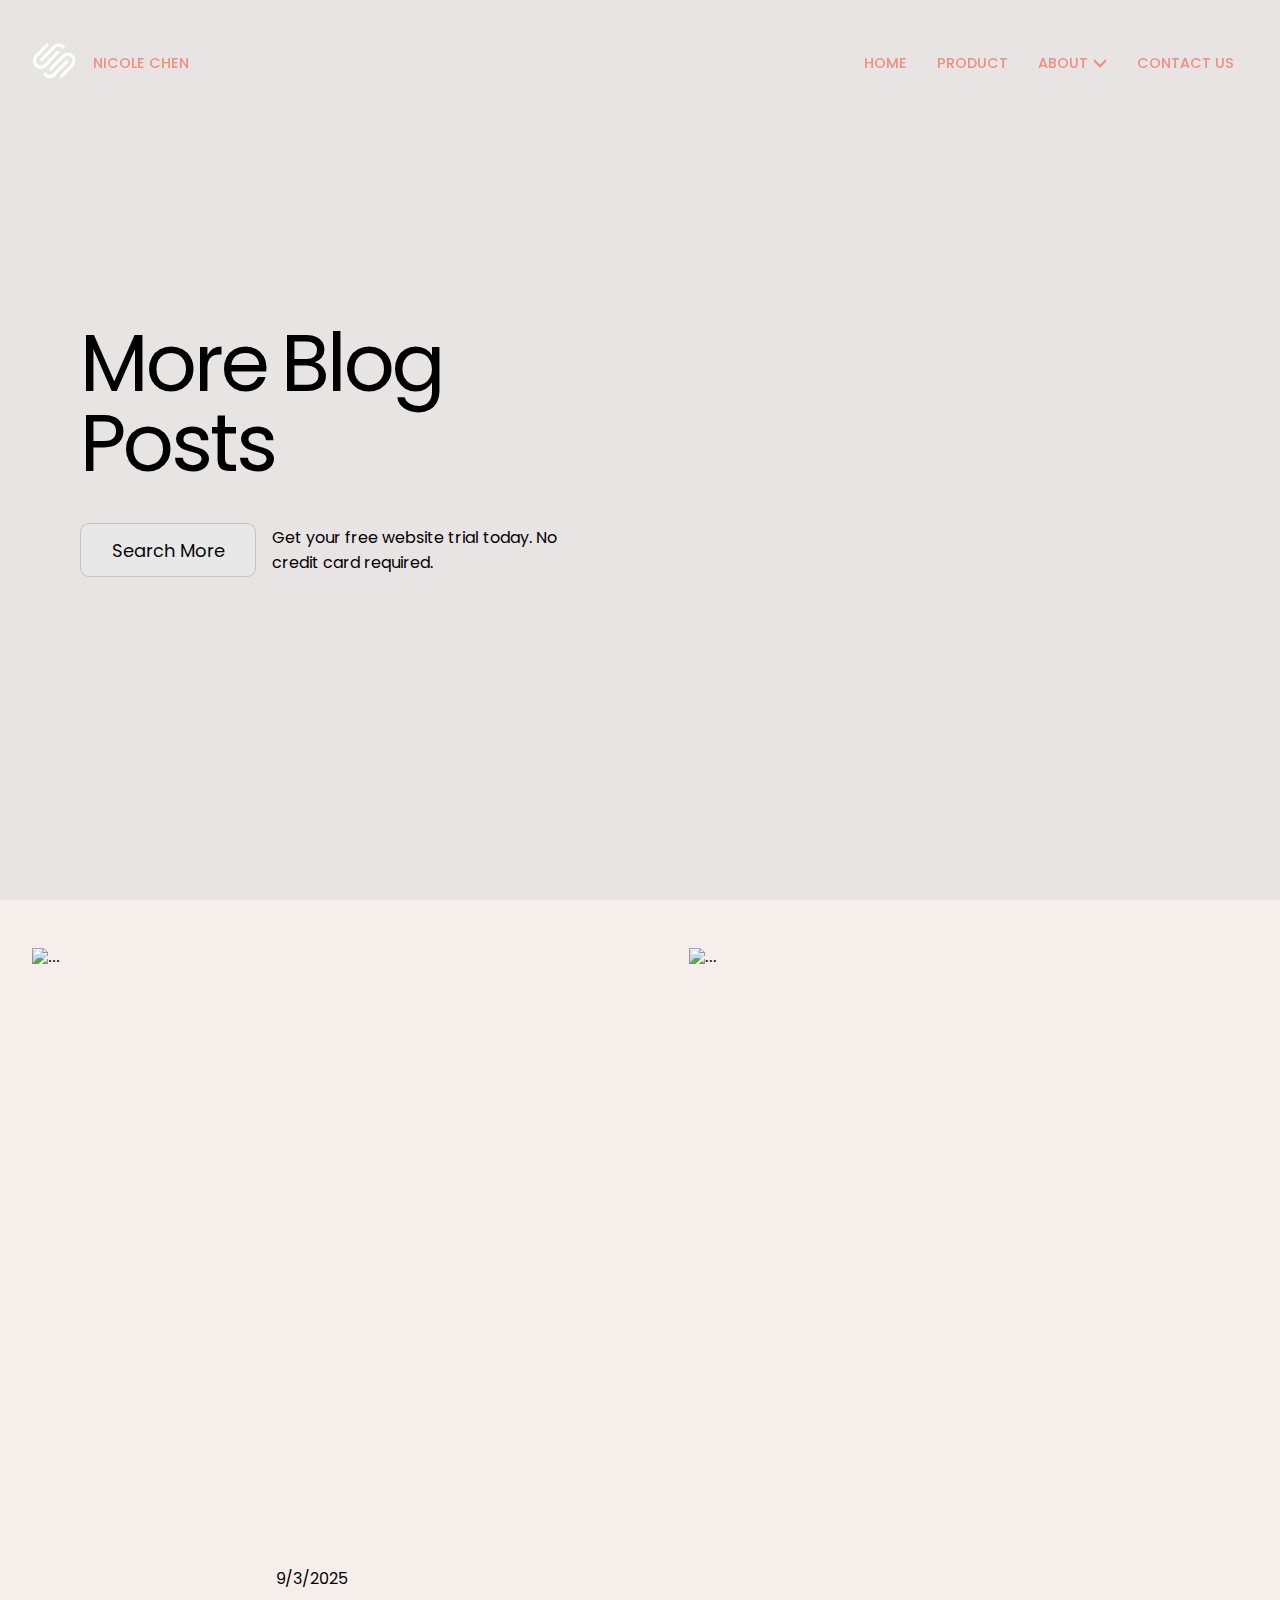
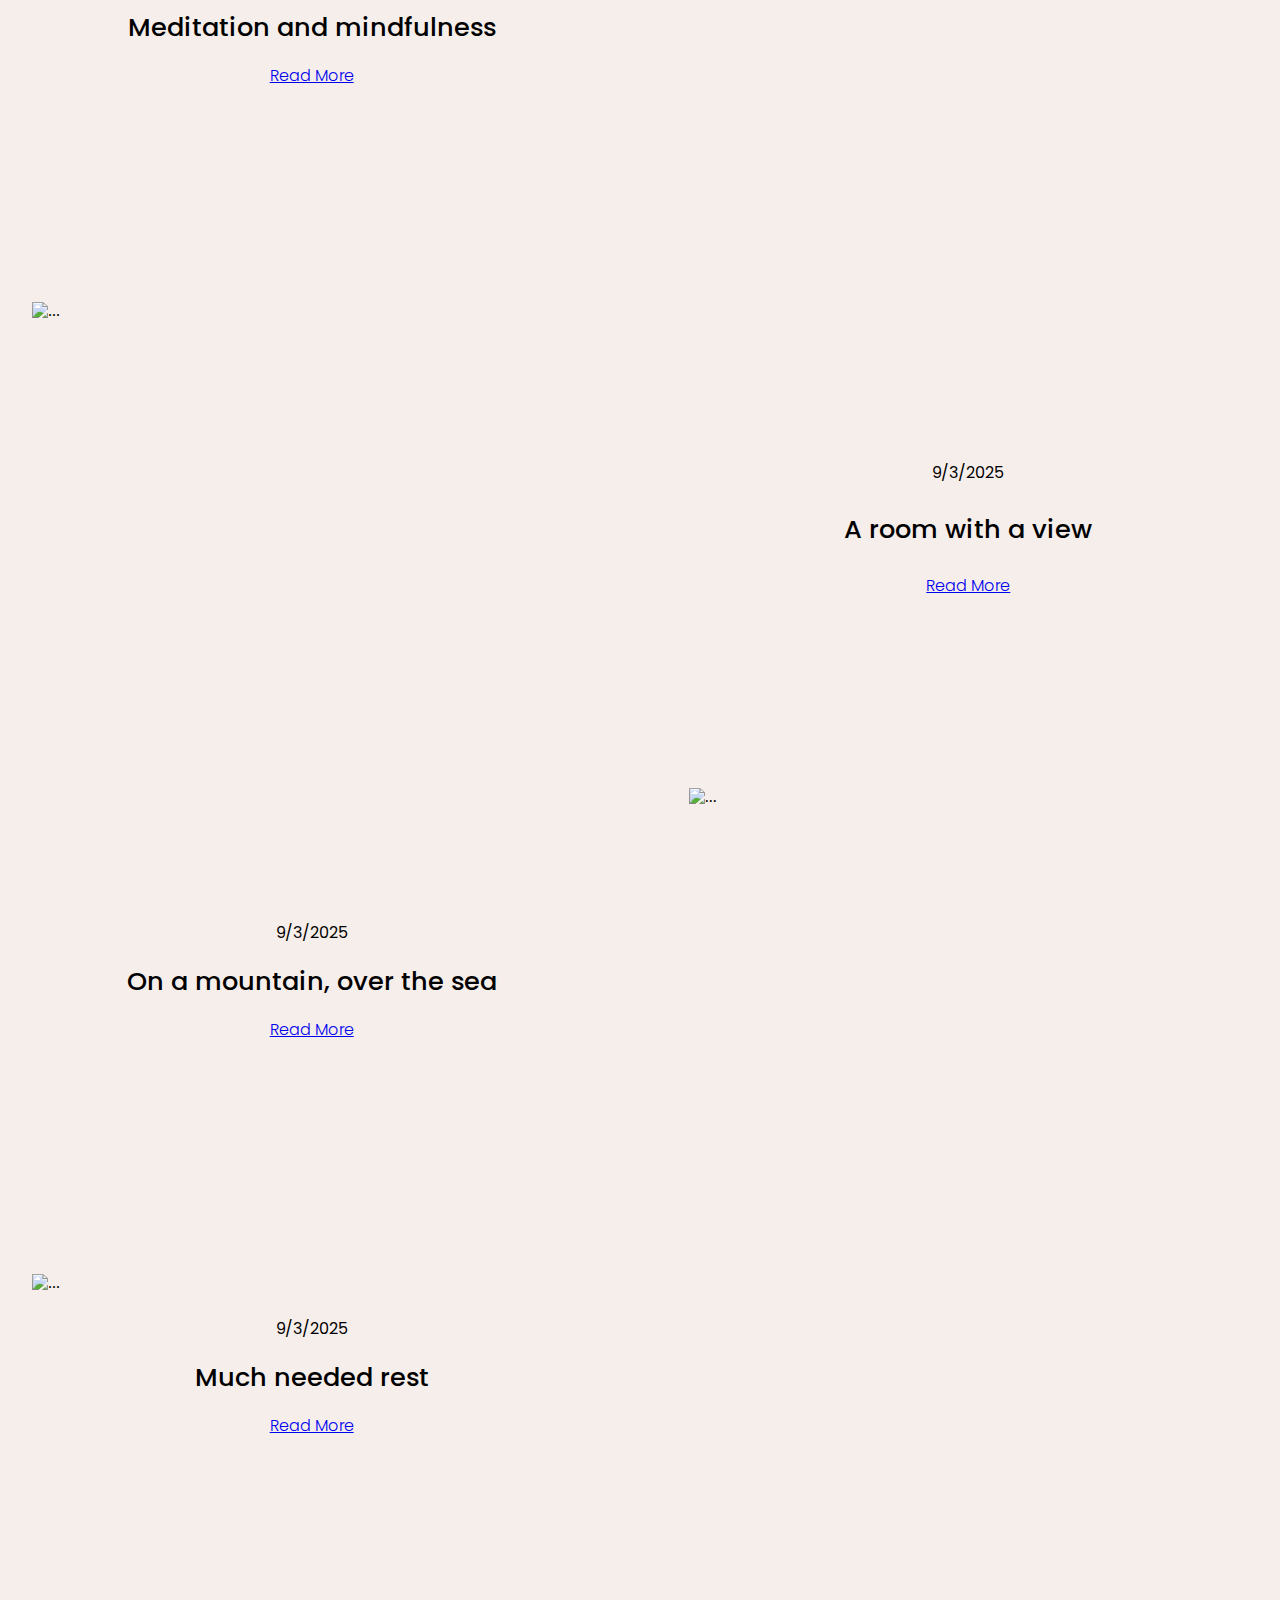
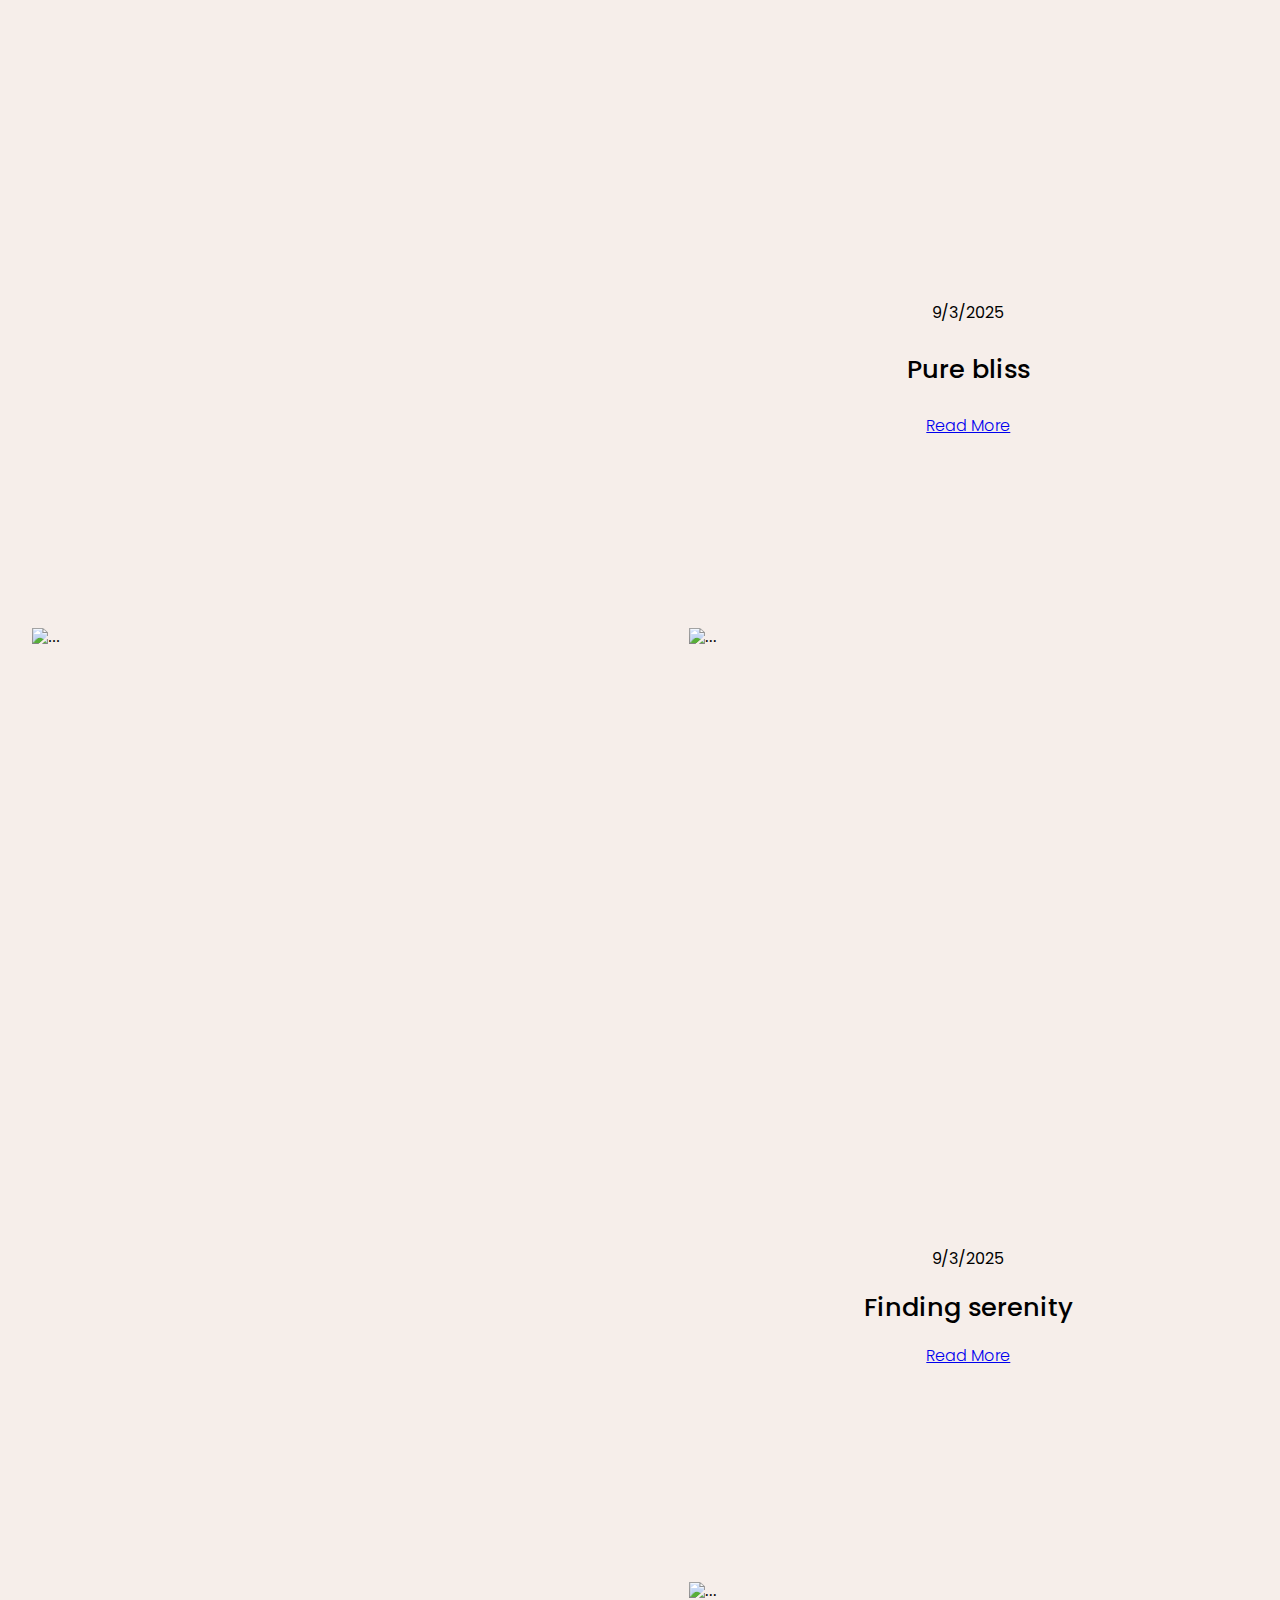
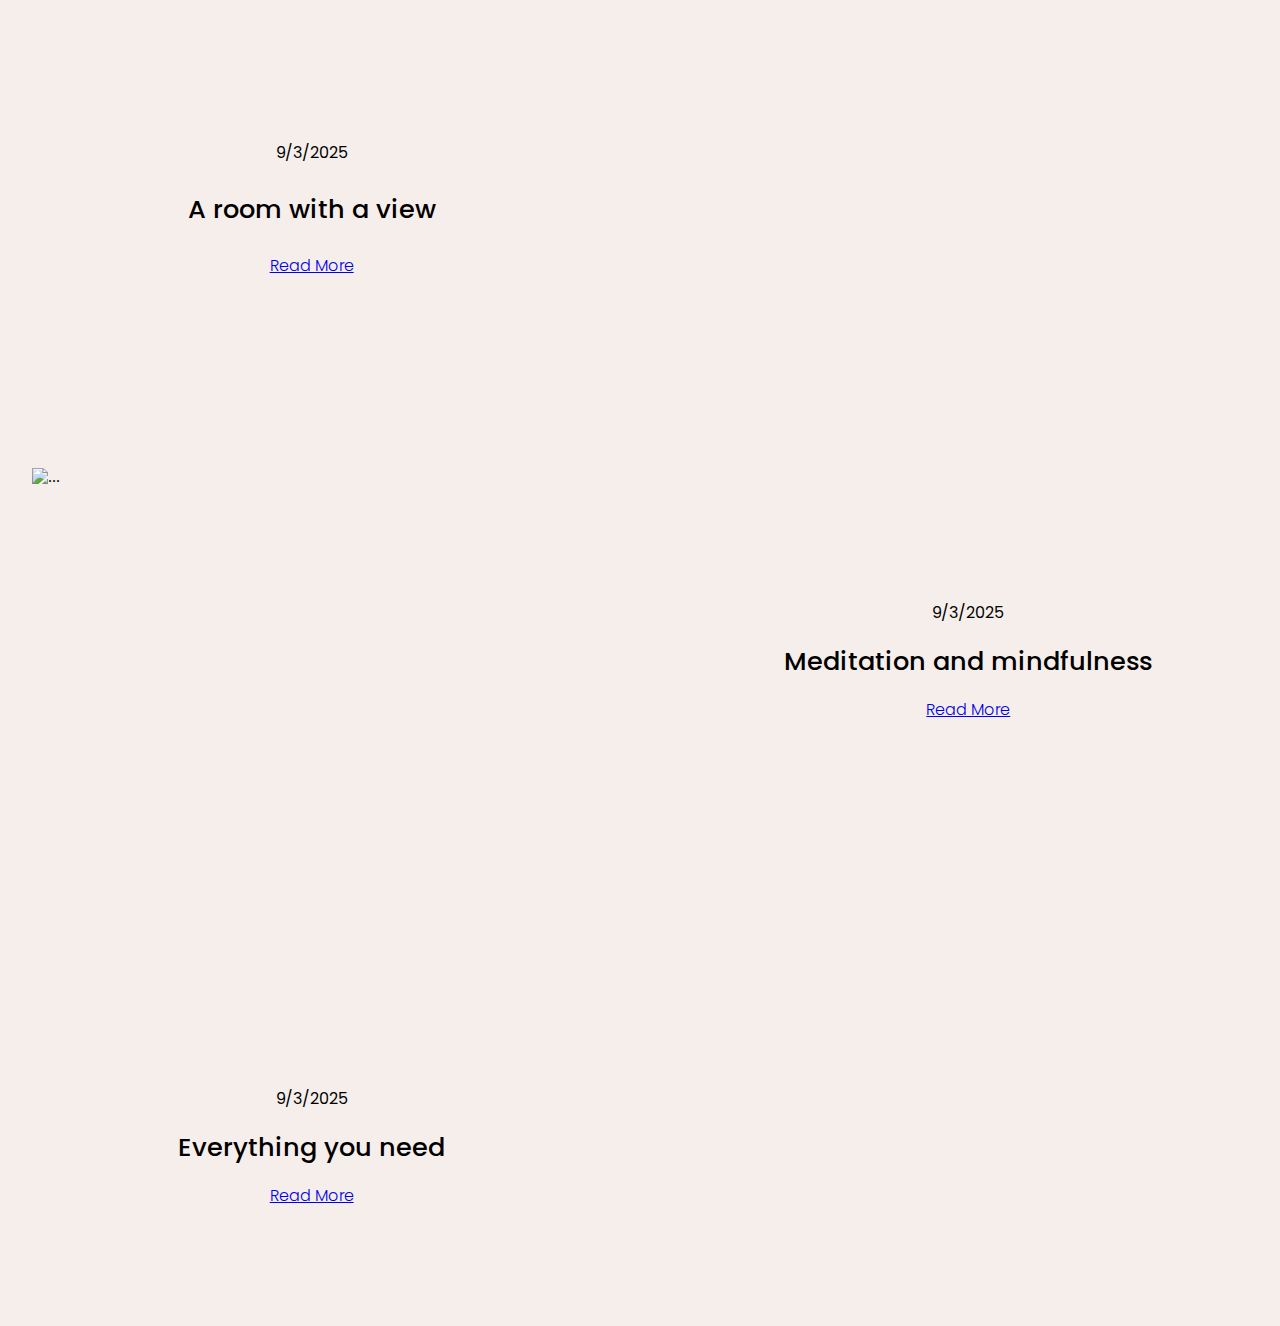
==== blog.html @ d77b17ba "more psge added" ====
<!DOCTYPE html>
<html lang="en">

<head>
    <meta charset="UTF-8">
    <meta name="viewport" content="width=device-width, initial-scale=1.0">
    <title>Product Page</title>
    <link rel="stylesheet" href="./style.css">
    <link rel="stylesheet" href="./product.css">
    <link rel="preconnect" href="https://fonts.googleapis.com">
    <link rel="preconnect" href="https://fonts.gstatic.com" crossorigin>
    <link
        href="https://fonts.googleapis.com/css2?family=Poppins:ital,wght@0,100;0,200;0,300;0,400;0,500;0,600;0,700;0,800;0,900;1,100;1,200;1,300;1,400;1,500;1,600;1,700;1,800;1,900&family=Roboto:ital,wght@0,100..900;1,100..900&display=swap"
        rel="stylesheet">
    <script src="https://cdn.tailwindcss.com"></script>
</head>

<body>

    <main>
        <div class="bg-container-main">
            <header>
                <div class="first-box">
                    <a href="/">
                        <svg fill="none" xmlns="http://www.w3.org/2000/svg" viewBox="0 0 37 31"
                            class="squarespace-mark is-fill notranslate">
                            <path fill-rule="evenodd" clip-rule="evenodd"
                                d="m7.583 16.216 11.562-11.98a4.063 4.063 0 0 1 5.889 0l.9.933 1.802-1.867-.9-.934C25.57 1.058 23.885.335 22.089.335c-1.794 0-3.48.723-4.745 2.034L5.78 14.35l1.802 1.867Z"
                                fill="#fff"></path>
                            <path fill-rule="evenodd" clip-rule="evenodd"
                                d="m23.017 8.192-1.802-1.867-11.562 11.98a4.067 4.067 0 0 1-5.888 0c-1.624-1.682-1.624-4.42 0-6.102L13.74 1.867 11.94 0 1.963 10.337c-2.617 2.711-2.617 7.124 0 9.835 1.265 1.311 2.95 2.034 4.745 2.034s3.481-.723 4.747-2.034l11.562-11.98ZM34.527 10.336a6.553 6.553 0 0 0-9.492 0l-11.562 11.98 1.8 1.868 11.563-11.98a4.067 4.067 0 0 1 5.889 0 4.364 4.364 0 0 1 1.217 3.05 4.365 4.365 0 0 1-1.217 3.051l-9.977 10.337 1.802 1.867 9.977-10.337c2.617-2.711 2.617-7.124 0-9.836Z"
                                fill="#fff"></path>
                            <path fill-rule="evenodd" clip-rule="evenodd"
                                d="m28.906 14.293-11.562 11.98a4.067 4.067 0 0 1-5.889 0l-.9-.933-1.803 1.867.901.933c1.266 1.311 2.951 2.034 4.747 2.034 1.795 0 3.48-.723 4.746-2.035L30.708 16.16l-1.802-1.867Z"
                                fill="#fff"></path>
                        </svg>
                    </a>
                    <h4>NICOLE CHEN</h4>
                </div>
                <div class="second-box">
                    <a href="index.html">
                        <h3 id="first-drop-box">HOME</h3>
                    </a>

                    <a href="./product.html">
                        <h3 id="first-drop-box">PRODUCT </h3>
                    </a>
                    <a href="/">

                        <h3 id="second-drop-box">ABOUT
                            <svg class="arrow" width="12" height="12" viewBox="0 0 10 8"
                                xmlns="http://www.w3.org/2000/svg">
                                <path d="M0 0.5L-1.09278e-07 3L5 8L10 3L10 0.5L5 5.5L0 0.5Z"></path>
                            </svg>
                        </h3>

                    </a>
                    <a href="/">
                        <h3 id="second-drop-box">CONTACT US
                        </h3>
                    </a>
                </div>
            </header>

            <div class="drop-down-menu-second">
                <div class="main-conatner">
                    <div class="navigationmenu__col">
                        <a href="./blog.html" class="imageShow">Blog<span class="arro12">→</span></a>
                        <a href="/" class="imageShow">Services<span class="arro12">→</span></span></a>
                        <a href="/" class="imageShow">Design Intelligence<span class="arro12">→</span></a>
                        <a href="/" class="imageShow">Portfolios<span class="arro12">→</span></a>
                        <a href="/" class="imageShow">Blogs<span class="arro12">→</span></a>
                        <a href="/" class="imageShow">Analytics<span class="arro12">→</span></a>

                    </div>
                </div>
            </div>



            <div class="heading-box">
                <h1>More Blog Posts</h1>
                <div>
                    <button class="button2">Search More</button>
                    <p>Get your free website trial today.
                        No credit card required.</p>
                </div>
            </div>
        </div>



        <div class="blog-container">
            <div class="blog-con1">
                <div class="box1">
                    <img src="https://images.squarespace-cdn.com/content/v1/624b503bbc0ab830d05ad066/1649102911858-9WTY8N5OB1NLZ6RX2NI3/Aro+Ha_0387.jpg?format=1500w"
                        alt="...">
                    <span>9/3/2025</span>
                    <h3>Meditation and mindfulness</h3>
                    <a href="#">Read More</a>
                </div>
                <div class="box2">
                    <img src="https://images.squarespace-cdn.com/content/v1/624b503bbc0ab830d05ad066/1649102911945-5ZSBSBYG8CGD66YU27UV/Aro-Ha_0701-copy.jpg?format=1500w"
                        alt="...">
                    <span>9/3/2025</span>
                    <h3>A room with a view</h3>
                    <a href="#">Read More</a>
                </div>
            </div>
            <div class="blog-con1">
                <div class="box1 cut-image">
                    <img src="https://images.squarespace-cdn.com/content/v1/624b503bbc0ab830d05ad066/1649102911844-ZN3PSV0A8WI58QEVDBG8/Large+JPG-20140301_Trade+151_0206.jpg?format=1500w"
                        alt="...">
                    <span>9/3/2025</span>
                    <h3>On a mountain, over the sea
                    </h3>
                    <a href="#">Read More</a>
                </div>
                <div class="box2">
                    <img src="https://images.squarespace-cdn.com/content/v1/624b503bbc0ab830d05ad066/1649102912053-PAT7HJKAE6R4QSL26SOT/20140302_Trade-151_0401-copy.jpg?format=1500w"
                        alt="...">
                    <span>9/3/2025</span>
                    <h3>Pure bliss
                    </h3>
                    <a href="#">Read More</a>
                </div>
            </div>
            <div class="blog-con1" style="height: 0vh;" id="use0vh">
                <div class="box1 cut-image2">
                    <img src="https://images.squarespace-cdn.com/content/v1/624b503bbc0ab830d05ad066/1649102912029-NLS9XNXYIQ5C3WTTSIQ0/20140301_Trade-151_0181-copy.jpg?format=1500w"
                        alt="...">
                    <span>9/3/2025</span>
                    <h3>Much needed rest</h3>
                    <a href="#">Read More</a>
                </div>

            </div>

            <div class="blog-con1">
                <div class="box2">
                    <img src="https://images.squarespace-cdn.com/content/v1/624b503bbc0ab830d05ad066/1649102911994-WY1G74W7TUDFECVC2I7A/20140302_trade-151_0807-copy.jpg?format=1500w" alt="...">
                    <span>9/3/2025</span>
                    <h3>A room with a view</h3>
                    <a href="#">Read More</a>
                </div>
                <div class="box1">
                    <img src="https://images.squarespace-cdn.com/content/v1/624b503bbc0ab830d05ad066/1649102911977-3LGHTTXSDU6ZNS46YB7S/Aro-Ha_0986-copy.jpg?format=1500w"
                        alt="...">
                    <span>9/3/2025</span>
                    <h3>Finding serenity</h3>
                    <a href="#">Read More</a>
                </div>

            </div>

            <div class="blog-con1" style="height: 90vh;" id="use90vh">
                <div class="box1">
                    <img src="https://images.squarespace-cdn.com/content/v1/624b503bbc0ab830d05ad066/1649102911915-YAAJWU11BTD5MQ2OQ3OD/Large+JPG-Aro+Ha_0428.jpg?format=1500w"
                        alt="...">
                    <span>9/3/2025</span>
                    <h3>Everything you need</h3>
                    <a href="#">Read More</a>
                </div>
                <div class="box1 cut-image">
                    <img src="https://images.squarespace-cdn.com/content/v1/624b503bbc0ab830d05ad066/1649102911891-RN5HR08VFT0U8HFYCUCH/Large+JPG-Aro+Ha_0010.jpg?format=1500w"
                        alt="...">
                    <span>9/3/2025</span>
                    <h3>Meditation and mindfulness</h3>
                    <a href="#">Read More</a>
                </div>
              
            </div>

        </div>


    </main>


    <!-- script linked here -->
    <script src="https://unpkg.com/@studio-freight/lenis@1.0.34/dist/lenis.min.js"></script>
    <script src="https://cdnjs.cloudflare.com/ajax/libs/gsap/3.12.5/gsap.min.js"
        integrity="sha512-7eHRwcbYkK4d9g/6tD/mhkf++eoTHwpNM9woBxtPUBWm67zeAfFC+HrdoE2GanKeocly/VxeLvIqwvCdk7qScg=="
        crossorigin="anonymous" referrerpolicy="no-referrer"></script>
    <script src="https://cdnjs.cloudflare.com/ajax/libs/gsap/3.12.5/ScrollTrigger.min.js"
        integrity="sha512-onMTRKJBKz8M1TnqqDuGBlowlH0ohFzMXYRNebz+yOcc5TQr/zAKsthzhuv0hiyUKEiQEQXEynnXCvNTOk50dg=="
        crossorigin="anonymous" referrerpolicy="no-referrer"></script>
    <script src="./script.js"></script>
</body>

</html>
---- style.css ----
* {
    padding: 0;
    margin: 0;
    box-sizing: border-box;
}

body,
html {
    width: 100%;
    height: 100%;
    background-color: #e8e4e4;
}

main {
    position: relative;
}

/* header container */
.header-container {
    width: 100%;
}

header {
    width: 100%;
    padding: 1.5em 2em;
    position: fixed;
    height: 14vh;
    top: 0;
    background-color: transparent;
    display: flex;
    justify-content: space-between;
    align-items: center;
    z-index: 99;
}

header a {
    text-decoration: none;
}

header .first-box {
    display: flex;
    justify-content: center;
    align-items: center;
    gap: .2em;
}

header .first-box,
.second-box {
    display: flex;
    justify-content: center;
    align-items: center;
    gap: 1em;
    z-index: 99;
}

header .first-box a svg {
    width: 45px;
    height: 36px;
    z-index: 99;
}

header h3,h4 {
    font-family: "Poppins", sans-serif;
    font-style: normal;
    font-size: 0.9em;
    font-weight: 500;
    cursor: pointer;
    display: flex;
    justify-content: center;
    align-items: center;
    gap: .4em;
    margin-right: 1em;
    color: #f08e80;
    fill: #f08e80;
    position: relative;
    z-index: 98;
}

.is-sticky {
    background-color: rgba(0, 0, 0, 0.856);
    color: #fff;
    fill: #fff;
    transition: all 0.2s ease;
    -webkit-transition: all 0.2s ease;
    -moz-transition: all 0.2s ease;
    -ms-transition: all 0.2s ease;
    -o-transition: all 0.2s ease;
    z-index: 99;
}

.arrow {
    transition: all 0.3s ease;
    -webkit-transition: all 0.3s ease;
    -moz-transition: all 0.3s ease;
    -ms-transition: all 0.3s ease;
    -o-transition: all 0.3s ease;
}

header h3:hover .arrow {
    transform: rotate(180deg);
    -webkit-transform: rotate(180deg);
    -moz-transform: rotate(180deg);
    -ms-transform: rotate(180deg);
    -o-transform: rotate(180deg);
}

.button2 {
    display: inline-block;
    transition: all 0.2s ease-in;
    position: relative;
    overflow: hidden;
    z-index: 1;
    color: #090909;
    padding: 0.7em 1.7em;
    cursor: pointer;
    font-size: 18px;
    border-radius: 0.5em;
    background: #e8e8e8;
    border: 1px solid rgba(0, 0, 0, 0.151);
    font-family: "Poppins", sans-serif;
}

.button2:active {
    color: #666;
    box-shadow: inset 4px 4px 12px #c5c5c5, inset -4px -4px 12px #ffffff;
}

.button2:before {
    content: "";
    position: absolute;
    left: 50%;
    transform: translateX(-50%) scaleY(1) scaleX(1.25);
    top: 100%;
    width: 140%;
    height: 180%;
    background-color: rgba(0, 0, 0, 0.05);
    border-radius: 50%;
    display: block;
    transition: all 0.5s 0.1s cubic-bezier(0.55, 0, 0.1, 1);
    z-index: -1;
    -webkit-transform: translateX(-50%) scaleY(1) scaleX(1.25);
    -moz-transform: translateX(-50%) scaleY(1) scaleX(1.25);
    -ms-transform: translateX(-50%) scaleY(1) scaleX(1.25);
    -o-transform: translateX(-50%) scaleY(1) scaleX(1.25);
}

.button2:after {
    content: "";
    position: absolute;
    left: 55%;
    transform: translateX(-50%) scaleY(1) scaleX(1.45);
    top: 180%;
    width: 160%;
    height: 190%;
    background-color: #009087;
    border-radius: 50%;
    display: block;
    transition: all 0.5s 0.1s cubic-bezier(0.55, 0, 0.1, 1);
    z-index: -1;
}

.button2:hover {
    color: #ffffff;
    border: 1px solid #009087;
}

.button2:hover:before {
    top: -35%;
    background-color: #009087;
    transform: translateX(-50%) scaleY(1.3) scaleX(0.8);
}

.button2:hover:after {
    top: -45%;
    background-color: #009087;
    transform: translateX(-50%) scaleY(1.3) scaleX(0.8);
}


/* first product drop down  */
.drop-dwon-menu {
    position: fixed;
    top: -1000px;
    left: 0;
    padding: 2em 4em;
    width: 100%;
    height: 84vh;
    background-color: black;
    color: #ffffff;
    display: flex;
    justify-content: space-around;
    z-index: 2;
}

.drop-dwon-menu::before {
    content: '';
    position: absolute;
    width: 100%;
    height: 10vh;
    background-color: transparent;
    border-bottom: 1px solid rgba(255, 255, 255, 0.244);
}

.drop-dwon-menu .navigationmenu__col {
    display: flex;
    flex-direction: column;
    gap: 0.3em;
    margin-top: 7vh;
    width: 33%;
}

.drop-dwon-menu h3 {
    margin-top: 3em;
    color: #989898;
    mix-blend-mode: difference;
    font-weight: 600;
    font-family: "Poppins", sans-serif;
    margin-bottom: 0.7em;
    font-size: 0.8em;
    line-height: 24px;
    text-transform: uppercase;
}

.drop-dwon-menu a {
    text-decoration: none;
    color: rgb(255, 255, 255);
    font-size: 1.1em;
    font-family: "Poppins", sans-serif;
    font-weight: 400;
    margin-bottom: 6px;
    position: relative;
}

.drop-dwon-menu a .arro12 {
    margin-left: -30px;
    opacity: 0;
    transition: all .5s ease;
    -webkit-transition: all .5s ease;
    -moz-transition: all .5s ease;
    -ms-transition: all .5s ease;
    -o-transition: all .5s ease;
}

.drop-dwon-menu a:hover .arro12 {
    margin-left: 3px;
    opacity: 1;
}

/* second resources drop down menu */
.drop-down-menu-second {
    position: fixed;
    top: -1000px;
    left: 0;
    padding: 2em 4em;
    padding-right: 3em;
    width: 100%;
    height: 84vh;
    background-color: black;
    color: #ffffff;
    z-index: 2;
}

.drop-down-menu-second::before {
    content: '';
    position: absolute;
    width: 100%;
    left: 0;
    height: 10vh;
    background-color: transparent;
    color: white;
    border-bottom: 1px solid rgba(255, 255, 255, 0.244);
}

.drop-down-menu-second .main-conatner {
    width: 100%;
    height: 100%;
    display: flex;
    justify-content: space-between;
}

.drop-down-menu-second .navigationmenu__col {
    display: flex;
    flex-direction: column;
    gap: 0.5em;
    margin-top: 16vh;
    width: 28%;
}

.main-conatner a {
    text-decoration: none;
    color: rgb(255, 255, 255);
    font-size: 1.7em;
    font-family: "Poppins", sans-serif;
    font-weight: 500;
    margin-bottom: 6px;
    position: relative;
    transition: all .5s ease;
    -webkit-transition: all .5s ease;
    -moz-transition: all .5s ease;
    -ms-transition: all .5s ease;
    -o-transition: all .5s ease;
}

.main-conatner a:hover {
    text-decoration-line: underline;
    -moz-text-decoration-line: underline;
}

.main-conatner a .arro12 {
    margin-left: -30px;
    opacity: 0;
    transition: all .5s ease;
    -webkit-transition: all .5s ease;
    -moz-transition: all .5s ease;
    -ms-transition: all .5s ease;
    -o-transition: all .5s ease;
}

.main-conatner a:hover .arro12 {
    margin-left: 3px;
    opacity: 1;
}

/* right box for image  */
.main-conatner .right-box {
    width: 50%;
    height: 80%;
    margin-top: 16vh;
}

.main-conatner .right-box img {
    width: 100%;
    height: 100%;
    object-fit: cover;
    background-size: cover;
    background-position: center;
    transition: all .5s ease;
    -webkit-transition: all .5s ease;
    -moz-transition: all .5s ease;
    -ms-transition: all .5s ease;
    -o-transition: all .5s ease;
}

/* heading-box */
.heading-box {
    width: 100%;
    height: 100vh;
    display: flex;
    padding-left: 5em;
    flex-direction: column;
    justify-content: center;
}

.heading-box h1 {
    margin-top: 0em;
    font-size: 5em;
    font-family: "Poppins", sans-serif;
    font-weight: 400;
    width: 46%;
    line-height: 80px;
    padding-bottom: 0.5em;
    word-spacing: -4px;
    letter-spacing: -3px;
}

.heading-box div {
    display: flex;
    align-items: center;
    gap: 1em;
}

.heading-box div p {
    font-family: "Poppins", sans-serif;
    font-weight: 400;
    font-size: 1em;
    width: 24%;
}



/* section start here */
/* tird partner code improve */
.container {
    width: 100%;
    height: auto;
    margin: auto;
    text-align: center;
    padding: 20px 2em;
    background-color: #2e2926;
}

.hero-section h1 {
    font-family: "Poppins", sans-serif;
    font-size: 30px;
    font-weight: 500;
    width: 40%;
    color: #fff;
    margin-left: 0.6em;
    text-align: left;
    padding-top: 1em;
    height: 24vh;
}

.row {
    width: 100%;
    display: flex;
    flex-wrap: wrap;
    align-items: center;
    margin-top: 30px;
    justify-content: center;
    gap: 1em;
    margin-bottom: 8em;
}

.text-box22 {
    width: 50%;
    padding: 15px;
    position: relative;
    height: 320px;
}

.text-box33 {
    width: 48%;
    height: 100%;
    padding: 15px;
    display: flex;
    flex-direction: column;
    justify-content: flex-start;
    align-items: flex-start;
    text-align: start;
    gap: 2em;
    padding-bottom: 5em;
}

.text-box22 video {
    width: 100%;
    height: 320px;
    object-fit: cover;
    background-position: center;
    background-size: cover;
    position: relative;
}

.text-box22 .image {
    height: 320px;
    width: 100%;
    object-fit: cover;
    background-position: center;
    background-size: cover;
    border-radius: 8px;
}

.text-box33 h3 {
    width: 100%;
    color: #fff;
    font-size: 1.4em;
    font-family: "Poppins", sans-serif;
    font-weight: 500;
    text-align: left;
}

.text-box33 p {
    color: #fff;
    font-size: 0.9em;
    font-family: "Poppins", sans-serif;
    font-weight: 400;
    width: 80%;
}

.image22 {
    position: absolute;
    top: 3%;
    left: 2%;
    opacity: 1;
    width: 96%;
    height: 330px;
    object-fit: cover;
    background-size: cover;
    background-position: center;
    transition: all 0.6s ease;
    -webkit-transition: all 0.6s ease;
    -moz-transition: all 0.6s ease;
    -ms-transition: all 0.6s ease;
    -o-transition: all 0.6s ease;
}

.text-box22 .image22:hover {
    opacity: 0;
}

.btn-custom {
    display: inline-block;
    background-color: #007bff;
    color: white;
    padding: 10px 15px;
    text-decoration: none;
    border-radius: 5px;
    margin-top: 15px;
}

/* second partner code improve */
.doublepage-container {
    width: 100%;
    height: 100vh;
    display: flex;
    justify-content: space-between;
    padding: 1em 2em;
    align-items: center;
    background-color: #e8e4e4;
    gap: 1em;
}

.doublepage-container .leftbox {
    width: 50%;
    height: 66%;
    background-color: #ebebeb;
    display: flex;
    justify-content: center;
    align-items: center;
}

.doublepage-container .leftbox video {
    object-fit: cover;
    width: 90%;
    height: 90%;
}

.doublepage-container .rightbox {
    width: 46%;
    display: flex;
    flex-direction: column;
    gap: 1.6em;
}

.doublepage-container .rightbox h2 {
    font-size: 1.4em;
    font-family: "Poppins", sans-serif;
    font-weight: 500;
    position: relative;
}

.doublepage-container .rightbox h2:nth-child(1)::before {
    content: '';
    position: absolute;
    bottom: 0;
    width: 0%;
    height: 2px;
    background-color: black;
    transition: all 0.4s ease;
    -webkit-transition: all 0.4s ease;
    -moz-transition: all 0.4s ease;
    -ms-transition: all 0.4s ease;
    -o-transition: all 0.4s ease;

}

.doublepage-container .rightbox h2:nth-child(1):hover::before {
    width: 45%;
}

.doublepage-container .rightbox h2:nth-child(3)::before {
    content: '';
    position: absolute;
    bottom: 0;
    width: 0%;
    height: 2px;
    background-color: black;
    transition: all 0.4s ease;
    -webkit-transition: all 0.4s ease;
    -moz-transition: all 0.4s ease;
    -ms-transition: all 0.4s ease;
    -o-transition: all 0.4s ease;
}

.doublepage-container .rightbox h2:nth-child(3):hover::before {
    width: 80%;
}

.doublepage-container .rightbox h2:nth-child(5)::before {
    content: '';
    position: absolute;
    bottom: 0;
    width: 0%;
    height: 2px;
    background-color: black;
    transition: all 0.4s ease;
    -webkit-transition: all 0.4s ease;
    -moz-transition: all 0.4s ease;
    -ms-transition: all 0.4s ease;
    -o-transition: all 0.4s ease;
}

.doublepage-container .rightbox h2:nth-child(5):hover::before {
    width: 56%;
}

.doublepage-container .rightbox p {
    font-family: "Poppins", sans-serif;
    font-size: 0.9em;
    font-weight: 400;
    line-height: 24px;
    width: 86%;
}

.doublepage-container .rightbox p a {
    text-decoration-line: underline;
    -moz-text-decoration-line: underline;
    font-size: 1em;
}


.doublepage-container2 {
    background-color: #d0cce0;
    padding: 4em 1em;
    height: 160vh;
    display: flex;
    flex-direction: column;
}

.doublepage-container2 h3 {
    font-family: "Poppins", sans-serif;
    font-size: 30px;
    font-weight: 500;
    width: 40%;
    margin-left: 1.1em;
    text-align: left;
    padding-top: 1em;
    height: 24vh;
}

.drop-down-menu-second2 {
    position: relative;
    top: 0 !important;
    z-index: 1;
    background-color: #ffffff;
    color: black;
    height: 130vh;
}

.drop-down-menu-second2::before {
    content: "";
    width: 0;
    height: 0;

}

.drop-down-menu-second2 a {
    color: black;
}

.drop-down-menu-second2 .contentHeading {
    display: flex;
    justify-content: space-between;
    align-items: center;
    height: 34vh;
}

.drop-down-menu-second2 .contentHeading h3 {
    font-family: "Poppins", sans-serif;
    font-size: 36px;
    font-weight: 300;
    line-height: 36px;
    width: 44%;
    margin-top: -1em;
}

.drop-down-menu-second2 .contentHeading p {
    width: 50%;
    text-align: justify;
    margin-top: -1em;
}

.drop-down-menu-second2 .right-box {
    width: 50%;
    height: 44%;
    position: relative;
}

.hideimg {
    display: none;
    transition: all 1s ease;
    -webkit-transition: all 1s ease;
    -moz-transition: all 1s ease;
    -ms-transition: all 1s ease;
    -o-transition: all 1s ease;
}

.image-1,
.image-2,
.image-3,
.image-4,
.image-5,
.image-6 {
    position: absolute;
    right: 5%;
    top: 46%;
    width: 44%;
    height: 40%;
    display: none;
}

.drop-down-menu-second2 .image-1 {
    display: flex;
}

.drop-down-menu-second2 .useHover a:nth-child(2):hover~.image-2 {
    display: flex;
}

.drop-down-menu-second2 .useHover a:nth-child(3):hover~.image-3 {
    display: flex;
}

.drop-down-menu-second2 .useHover a:nth-child(4):hover~.image-4 {
    display: flex;
}

.drop-down-menu-second2 .useHover a:nth-child(5):hover~.image-5 {
    display: flex;
}

.drop-down-menu-second2 .useHover a:nth-child(6):hover~.image-6 {
    display: flex;
}
---- product.css ----
.prodcut-container {
    width: 100%;
    height: 125vh;
    padding: 1em 2em;
    padding-top: 14vh;
    background-color: black;
}

.prodcut-container h2 {
    width: 10%;
    font-size: 3em;
    font-family: "Poppins", sans-serif;
    font-style: normal;
    font-weight: 600;
    color: #fff;
    line-height: 60px;
}

.prodcut-container .product-box {
    margin-top: 2em;
    width: 100%;
    height: auto;
    display: flex;
    align-items: center;
    justify-content: center;
    flex-wrap: wrap;
    gap: 1em;
    margin-bottom: 3em;
}

.prodcut-container .product-box .box {
    width: 288px;
    height: 300px;
    background-color: #fff;
    border-radius: 6px;
    -webkit-border-radius: 6px;
    -moz-border-radius: 6px;
    -ms-border-radius: 6px;
    -o-border-radius: 6px;
    display: flex;
    flex-direction: column;
    justify-content: space-between;
    padding: 1em;
}

.prodcut-container .product-box .box div>h4 {
    font-size: 1.4em;
    font-family: "Poppins", sans-serif;
    font-style: normal;
    font-weight: 700;
    color: #000;
    line-height: 60px;
}

.prodcut-container .product-box .box div p {
    font-size: 1em;
    font-family: "Poppins", sans-serif;
    font-style: normal;
    font-weight: 300;
    color: #000;
    line-height: 24px;
}

.prodcut-container .product-box .box .first-icon {
    width: 80px;
    transform: rotate(90deg);
    -webkit-transform: rotate(90deg);
    -moz-transform: rotate(90deg);
    -ms-transform: rotate(90deg);
    -o-transform: rotate(90deg);
}

.prodcut-container .product-box .box .second-icon,
.third-icon,
.forth-icon {
    width: 80px;
}



/* blog css */

.blog-container{
    width: 100%;
    height: 100%;
    background-color: #f6eeea;
    padding: 3em 2em;
    position: relative;
}
.blog-container .blog-con1{
    width: 100%;
    height: 160vh;
    display: flex;
    justify-content: space-between;
    align-items: center;
    flex-wrap: wrap;
}
.blog-container .blog-con1 .box1{
    width: 46%;
    height: 100%;
    display: flex;
    flex-direction: column;
    gap: 1.5em;
}
.blog-container .blog-con1 .box1 img{
    width: 100%;
    height: 66vh;
    object-fit: cover;
    background-position: center;
    background-size: cover;
}
.blog-container .blog-con1 .box2{
    width: 46%;
    height: 100%;
    display: flex;
    flex-direction: column;
    gap: 2em;
}
.blog-container .blog-con1 .box2 img{
    width: 100%;
    height: 120vh;
    object-fit: cover;
    background-position: center;
    background-size: cover;
}
.blog-container .blog-con1 span{
    font-size: 1em;
    font-family: "Poppins", sans-serif;
    font-weight: 400;
    text-align: center;
}
.blog-container .blog-con1 h3{
    font-size: 1.6em;
    font-family: "Poppins", sans-serif;
    font-weight: 500;
    text-align: center;
    line-height: 24px;
}
.blog-container .blog-con1 a{
    font-size: 1em;
    font-family: "Poppins", sans-serif;
    font-weight: 300;
    text-align: center;
    text-decoration-line: underline;
    -moz-text-decoration-line: underline;
}
.blog-container .blog-con1 .cut-image{
    margin-top: -108vh;
}
.blog-container .blog-con1 .cut-image2{
    margin-top: -212vh;
}


/* Conatct page css */
/* first pgae */
.interior_13 * {
    font-family: "Poppins", sans-serif;
    background-color: transparent;
  }
  
  .interior_13 .text-blk.section-head {
    line-height: 45px;
    font-size: 36px;
    font-weight: 900;
    color: #efbe00;
    margin-top: 0px;
    margin-right: 0px;
    margin-bottom: 30px;
    margin-left: 0px;
  }
  
  .interior_13 .text-blk {
    margin-top: 0px;
    margin-right: 0px;
    margin-bottom: 0px;
    margin-left: 0px;
    line-height: 25px;
    font-size: 16px;
  }
  
  .interior_13 a {
    text-decoration-line: none;
    text-decoration-thickness: initial;
    text-decoration-style: initial;
    text-decoration-color: initial;
    color: inherit;
  }
  
  .interior_13 .responsive-cell-block {
    min-height: 75px;
  }
  
  .interior_13 .responsive-container-block {
    min-height: 75px;
    height: fit-content;
    width: 100%;
    display: flex;
    flex-wrap: wrap;
    margin-top: 0px;
    margin-right: auto;
    margin-bottom: 0px;
    margin-left: auto;
    justify-content: flex-start;
  }
  
  .interior_13 .responsive-container-block.container {
    max-width: 1320px;
    padding-top: 10px;
    padding-right: 10px;
    padding-bottom: 10px;
    padding-left: 50px;
    padding: 0 0 0 50px;
  }
  
  .interior_13 .img-sofa3 {
    width: 100%;
  }
  
  .interior_13 .responsive-cell-block.wk-tab-12.wk-mobile-12.wk-ipadp-12.wk-desk-6 {
    margin-top: 50px;
    margin-right: 0px;
    margin-bottom: 50px;
    margin-left: 0px;
  }
  
  .interior_13 .card-content {
    padding-top: 0px;
    padding-right: 30px;
    padding-bottom: 0px;
    padding-left: 0px;
  }
  
  .interior_13 .text-blk.sub-head {
    font-size: 22px;
    line-height: 35px;
    margin-top: 0px;
    margin-right: 0px;
    margin-bottom: 50px;
    margin-left: 0px;
  }
  
  .interior_13 .input {
    width: 70%;
    border-top-width: 2px;
    border-right-width: 2px;
    border-left-width: 2px;
    border-top-style: none;
    border-right-style: none;
    border-left-style: none;
    border-top-color: #767676;
    border-right-color: #767676;
    border-left-color: #767676;
    border-image-source: initial;
    border-image-slice: initial;
    border-image-width: initial;
    border-image-outset: initial;
    border-image-repeat: initial;
    border-bottom-width: 3px;
    border-bottom-style: solid;
    border-bottom-color: #efbe00;
    height: 50px;
    font-size: 20px;
    padding-top: 1px;
    padding-right: 2px;
    padding-bottom: 1px;
    padding-left: 10px;
    background-color: transparent;
  }
  
  .interior_13 .form-box {
    display: flex;
    justify-content: space-between;
  }
  
  .interior_13 .submit-btn {
    width: auto;
    background-color: #f8f8f8;
    padding-top: 1px;
    padding-right: 30px;
    padding-bottom: 1px;
    padding-left: 30px;
    border-top-width: 2px;
    border-right-width: 2px;
    border-bottom-width: 2px;
    border-left-width: 2px;
    border-top-style: none;
    border-right-style: none;
    border-bottom-style: none;
    border-left-style: none;
    border-top-color: #767676;
    border-right-color: #767676;
    border-bottom-color: #767676;
    border-left-color: #767676;
    border-image-source: initial;
    border-image-slice: initial;
    border-image-width: initial;
    border-image-outset: initial;
    border-image-repeat: initial;
    font-size: 18px;
    font-weight: 700;
    height: 50px;
  }
  
  .interior_13 .orange-card {
    /* background-color: #fff6d2; */
    width: 60%;
    height: 500px;
    position: absolute;
    top: 0px;
    left: 0px;
    z-index: -1;
  }
  
  .interior_13 .responsive-container-block.big-container {
    position: relative;
    padding: 0 0 0 0;
  }
  
  @media (max-width: 1024px) {
    .interior_13 .submit-btn {
      height: 45px;
    }
  
    .interior_13 .form-box {
      flex-direction: column;
      justify-content: flex-start;
      align-items: flex-start;
    }
  
    .interior_13 .input {
      margin-top: 0px;
      margin-right: 0px;
      margin-bottom: 25px;
      margin-left: 0px;
    }
  
    .interior_13 .responsive-cell-block.wk-tab-12.wk-mobile-12.wk-ipadp-12.wk-desk-6 {
      margin: 0 0 0 0;
    }
  
    .interior_13 .img-sofa3 {
      width: 80%;
    }
  
    .interior_13 .responsive-container-block.container {
      margin: 50px auto 50px auto;
    }
  
    .interior_13 .orange-card {
      width: 100%;
    }
  
    .interior_13 .responsive-cell-block.wk-tab-12.wk-mobile-12.wk-ipadp-12.wk-desk-6.img-one {
      display: flex;
      align-items: flex-start;
      justify-content: flex-end;
    }
  }
  
  @media (max-width: 768px) {
    .interior_13 .responsive-container-block.container {
      padding: 10px 0 10px 50px;
    }
  
    .interior_13 .text-blk.section-head {
      margin: 0 0 20px 0;
    }
  
    .interior_13 .text-blk.sub-head {
      font-size: 19px;
      line-height: 30px;
    }
  }
  
  @media (max-width: 500px) {
    .interior_13 .input {
      width: 100%;
    }
  
    .interior_13 .card-content {
      padding-top: 0px;
      padding-right: 0px;
      padding-bottom: 0px;
      padding-left: 0px;
    }
  
    .interior_13 .responsive-container-block.container {
      padding-top: 10px;
      padding-right: 20px;
      padding-bottom: 10px;
      padding-left: 20px;
    }
  
    .interior_13 .text-blk.section-head {
      font-size: 40px;
      line-height: 55px;
      margin-top: 0px;
      margin-right: 0px;
      margin-bottom: 20px;
      margin-left: 0px;
      margin: 0 0 15px 0;
    }
  
    .interior_13 .text-blk.sub-head {
      font-size: 18px;
      line-height: 28px;
      margin-top: 0px;
      margin-right: 0px;
      margin-bottom: 30px;
      margin-left: 0px;
      margin: 0 0 25px 0;
    }
  
    .interior_13 .responsive-container-block.container {
      padding: 10px 0 10px 20px;
    }
  
    .interior_13 .card-content {
      padding: 0 20px 0 0;
    }
  }
  

  /* second page css */
  .contact_us_8 * {
    font-family: Nunito, sans-serif;
  }
  
  .contact_us_8 .text-blk {
    margin-top: 0px;
    margin-right: 0px;
    margin-bottom: 0px;
    margin-left: 0px;
    line-height: 25px;
  }
  
  .contact_us_8 .responsive-cell-block {
    min-height: 75px;
  }
  
  .contact_us_8 .container-block {
    min-height: 75px;
    height: fit-content;
    width: 100%;
    padding-top: 10px;
    padding-right: 10px;
    padding-bottom: 10px;
    padding-left: 10px;
    display: block;
  }
  
  .contact_us_8 input:focus {
    outline-color: initial;
    outline-style: none;
    outline-width: initial;
  }
  
  .contact_us_8 .responsive-container-block {
    min-height: 75px;
    height: fit-content;
    width: 100%;
    display: flex;
    flex-wrap: wrap;
    justify-content: flex-start;
    margin-top: 0px;
    margin-right: auto;
    margin-bottom: 20px;
    margin-left: auto;
  }
  
  .contact_us_8 .responsive-container-block.big-container {
    padding-top: 10px;
    padding-right: 30px;
    padding-bottom: 10px;
    padding-left: 30px;
    background-color: #03a9f4;
    position: absolute;
    height: 300px;
  }
  
  .contact_us_8 .responsive-container-block.container {
    position: static;
    min-height: 75px;
    flex-direction: column;
    margin-top: 0px;
    margin-right: 0px;
    margin-bottom: 0px;
    margin-left: 0px;
  }
  
  .contact_us_8 .container-block.form-wrapper {
    background-color: white;
    max-width: 610px;
    text-align: center;
    padding-top: 50px;
    padding-right: 40px;
    padding-bottom: 50px;
    padding-left: 40px;
    box-shadow: rgba(0, 0, 0, 0.05) 0px 4px 20px 7px;
    border-top-left-radius: 6px;
    border-top-right-radius: 6px;
    border-bottom-right-radius: 6px;
    border-bottom-left-radius: 6px;
    position: static;
    margin-top: 50px;
    margin-right: auto;
    margin-bottom: 50px;
    margin-left: auto;
    margin: 50px 0 50px 0;
  }
  
  .contact_us_8 .text-blk.contactus-head {
    font-size: 36px;
    line-height: 45px;
    font-weight: 900;
    margin-top: 0px;
    margin-right: 0px;
    margin-bottom: 20px;
    margin-left: 0px;
  }
  
  .contact_us_8 .text-blk.contactus-subhead {
    color: black;
    margin-top: 0px;
    margin-right: 0px;
    margin-bottom: 30px;
    margin-left: 0px;
    max-width: 300px;
  }
  
  .contact_us_8 .responsive-cell-block.wk-desk-6.wk-ipadp-6.wk-tab-12.wk-mobile-12 {
    margin-top: 0px;
    margin-right: 0px;
    margin-bottom: 26px;
    margin-left: 0px;
    min-height: 50px;
  }
  
  .contact_us_8 .input {
    width: 100%;
    height: 50px;
    padding-top: 1px;
    padding-right: 15px;
    padding-bottom: 1px;
    padding-left: 15px;
    border-top-width: 2px;
    border-right-width: 2px;
    border-bottom-width: 2px;
    border-left-width: 2px;
    border-top-style: solid;
    border-right-style: solid;
    border-bottom-style: solid;
    border-left-style: solid;
    border-top-color: #eeeeee;
    border-right-color: #eeeeee;
    border-bottom-color: #eeeeee;
    border-left-color: #eeeeee;
    border-image-source: initial;
    border-image-slice: initial;
    border-image-width: initial;
    border-image-outset: initial;
    border-image-repeat: initial;
    font-size: 16px;
    border-top-left-radius: 64px;
    border-top-right-radius: 64px;
    border-bottom-right-radius: 64px;
    border-bottom-left-radius: 64px;
  }
  
  .contact_us_8 .textinput {
    width: 100%;
    min-height: 150px;
    padding-top: 20px;
    padding-right: 15px;
    padding-bottom: 20px;
    padding-left: 15px;
    border-top-width: 2px;
    border-right-width: 2px;
    border-bottom-width: 2px;
    border-left-width: 2px;
    border-top-style: solid;
    border-right-style: solid;
    border-bottom-style: solid;
    border-left-style: solid;
    border-top-color: #eeeeee;
    border-right-color: #eeeeee;
    border-bottom-color: #eeeeee;
    border-left-color: #eeeeee;
    border-image-source: initial;
    border-image-slice: initial;
    border-image-width: initial;
    border-image-outset: initial;
    border-image-repeat: initial;
    font-size: 16px;
  }
  
  .contact_us_8 .submit-btn {
    width: 100%;
    background-color: #03a9f4;
    height: 50px;
    font-size: 18px;
    font-weight: 700;
    color: white;
    border-top-width: 0px;
    border-right-width: 0px;
    border-bottom-width: 0px;
    border-left-width: 0px;
    border-top-style: outset;
    border-right-style: outset;
    border-bottom-style: outset;
    border-left-style: outset;
    border-top-color: #767676;
    border-right-color: #767676;
    border-bottom-color: #767676;
    border-left-color: #767676;
    border-image-source: initial;
    border-image-slice: initial;
    border-image-width: initial;
    border-image-outset: initial;
    border-image-repeat: initial;
    border-top-left-radius: 64px;
    border-top-right-radius: 64px;
    border-bottom-right-radius: 64px;
    border-bottom-left-radius: 64px;
  }
  
  .contact_us_8 .form-box {
    position: relative;
    margin-top: 60px;
    margin-right: auto;
    margin-bottom: 60px;
    margin-left: auto;
    max-width: 830px;
    width: 100%;
  }
  
  .contact_us_8 ::placeholder {
    color: #dadada;
  }
  
  .contact_us_8 .right-side-text {
    position: absolute;
    top: 0px;
    height: 100%;
    right: 0;
    background-color: rgba(151, 220, 250, 0.44);
    max-width: 363px;
    width: 100%;
    display: flex;
    flex-direction: column;
    align-items: center;
    justify-content: center;
  }
  
  .contact_us_8 .social-media-links {
    width: 230px;
    display: flex;
    justify-content: space-evenly;
  }
  
  .contact_us_8 .checkboc-container {
    display: flex;
    align-items: flex-start;
  }
  
  .contact_us_8 .checkbox-text {
    color: #9c9c9c;
    margin-top: 16px;
    margin-right: 0px;
    margin-bottom: 16px;
    margin-left: 10px;
    margin: 0 0 0 10px;
    text-align: left;
  }
  
  .contact_us_8 .responsive-cell-block.wk-tab-12.wk-mobile-12.wk-desk-8.wk-ipadp-12.checkbox-container {
    min-height: 30px;
    margin: 0 0 30px 0;
  }
  
  @media (max-width: 1024px) {
    .contact_us_8 .right-side-text {
      right: 0px;
      top: 0px;
      height: 250px;
      width: 100%;
      max-width: 100%;
    }
  
    .contact_us_8 .container-block.form-wrapper {
      margin-top: 200px;
      margin-right: 0px;
      margin-bottom: 50px;
      margin-left: 0px;
      padding-top: 70px;
      padding-right: 40px;
      padding-bottom: 50px;
      padding-left: 40px;
    }
  
    .contact_us_8 .form-box {
      margin-top: 60px;
      margin-right: auto;
      margin-bottom: 60px;
      margin-left: auto;
    }
  
    .contact_us_8 .text-blk.contactus-subhead {
      max-width: 400px;
    }
  
    .contact_us_8 .right-side-text {
      width: 85%;
      left: 0px;
      margin-top: 0px;
      margin-right: auto;
      margin-bottom: 0px;
      margin-left: auto;
    }
  
    .contact_us_8 .form-box {
      display: flex;
      justify-content: center;
    }
  }
  
  @media (max-width: 768px) {
    .contact_us_8 .submit-btn {
      width: 100%;
    }
  
    .contact_us_8 .input {
      width: 100%;
    }
  
    .contact_us_8 .textinput {
      width: 100%;
    }
  
    .contact_us_8 .container-block.form-wrapper {
      margin-top: 80px;
      margin-right: 0px;
      margin-bottom: 0px;
      margin-left: 0px;
    }
  
    .contact_us_8 .container-block.form-wrapper {
      margin-top: 200px;
      margin-right: 0px;
      margin-bottom: 50px;
      margin-left: 0px;
    }
  
    .contact_us_8 .text-blk.contactus-head {
      font-size: 32px;
    }
  }
  
  @media (max-width: 500px) {
    .contact_us_8 .container-block.form-wrapper {
      padding-top: 50px;
      padding-right: 15px;
      padding-bottom: 50px;
      padding-left: 15px;
    }
  
    .contact_us_8 .container-block.form-wrapper {
      margin-top: 60px;
      margin-right: 0px;
      margin-bottom: 0px;
      margin-left: 0px;
    }
  
    .contact_us_8 .responsive-cell-block.wk-ipadp-6.wk-tab-12.wk-mobile-12.wk-desk-6 {
      margin-top: 0px;
      margin-right: 0px;
      margin-bottom: 15px;
      margin-left: 0px;
    }
  
    .contact_us_8 .responsive-container-block {
      margin-top: 0px;
      margin-right: 0px;
      margin-bottom: 35px;
      margin-left: 0px;
    }
  
    .contact_us_8 .container-block.form-wrapper {
      margin-top: 220px;
      margin-right: 0px;
      margin-bottom: 50px;
      margin-left: 0px;
    }
  
    .contact_us_8 .right-side-text {
      width: 100%;
      margin-top: 0px;
      margin-right: auto;
      margin-bottom: 0px;
      margin-left: auto;
      left: 0px;
      max-width: 310px;
    }
  
    .contact_us_8 .right-side-text {
      max-width: 280px;
    }
  
    .contact_us_8 .text-blk.contactus-head {
      font-size: 26px;
      line-height: 34px;
      margin-top: 0px;
      margin-right: 0px;
      margin-bottom: 10px;
      margin-left: 0px;
    }
  
    .contact_us_8 .text-blk.contactus-subhead {
      max-width: 250px;
      margin-top: 0px;
      margin-right: 0px;
      margin-bottom: 20px;
      margin-left: 0px;
    }
  
    .contact_us_8 .form-box {
      padding-top: 0px;
      padding-right: 20px;
      padding-bottom: 0px;
      padding-left: 20px;
    }
  
    .contact_us_8 .checkboc-container {
      align-items: flex-start;
    }
  
    .contact_us_8 .input {
      height: 45px;
    }
  }
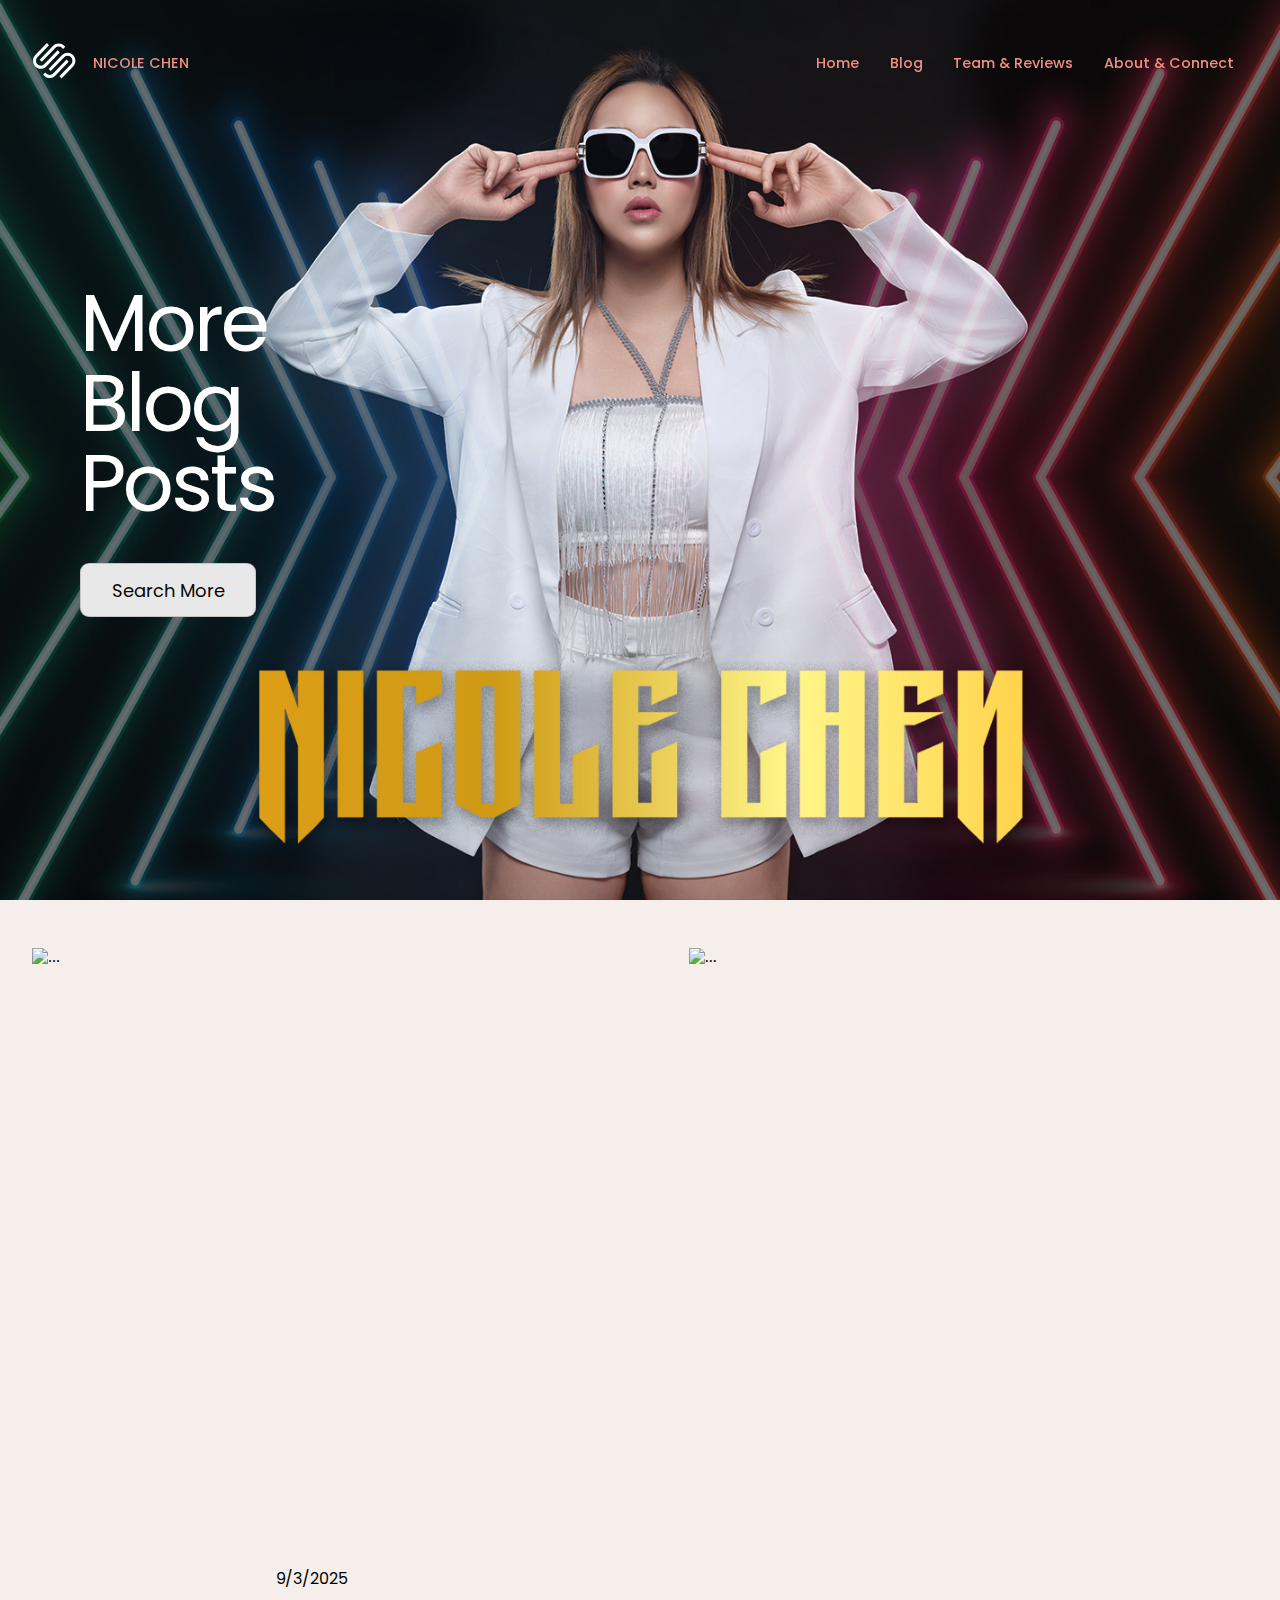
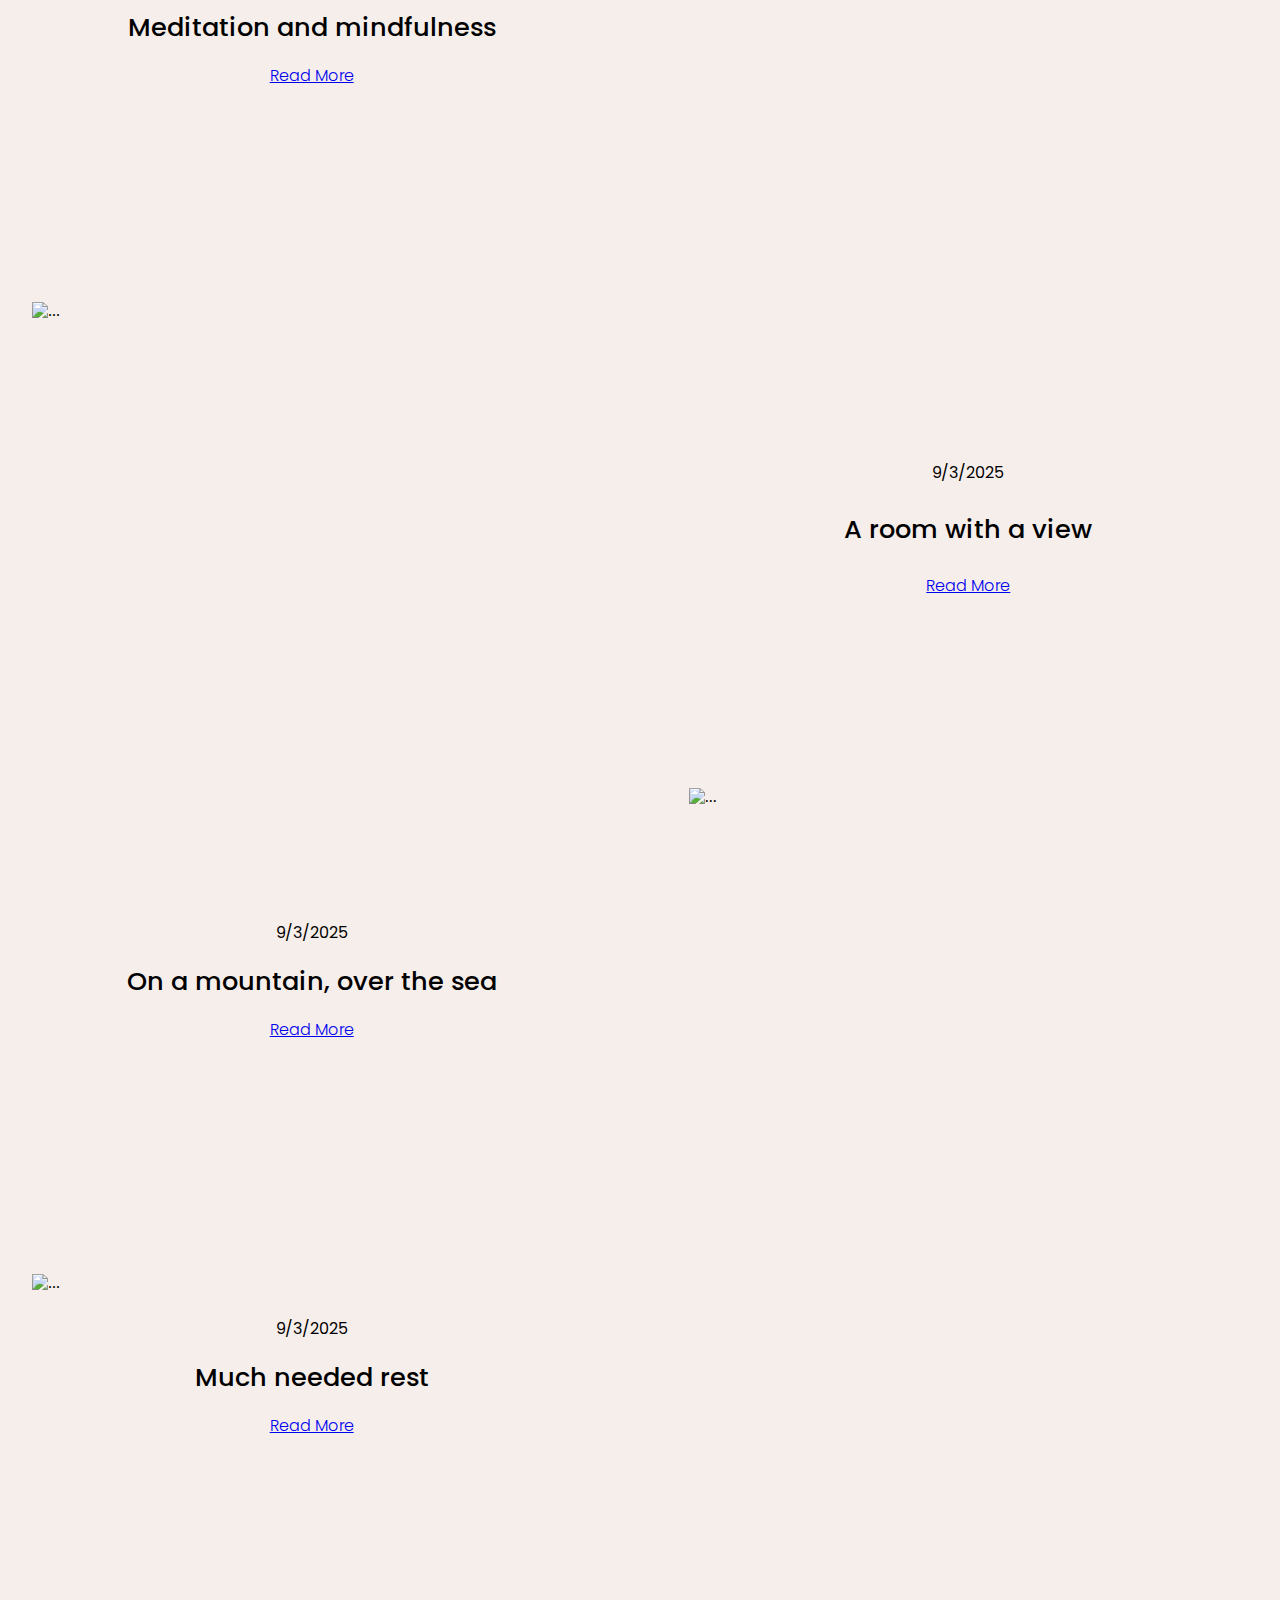
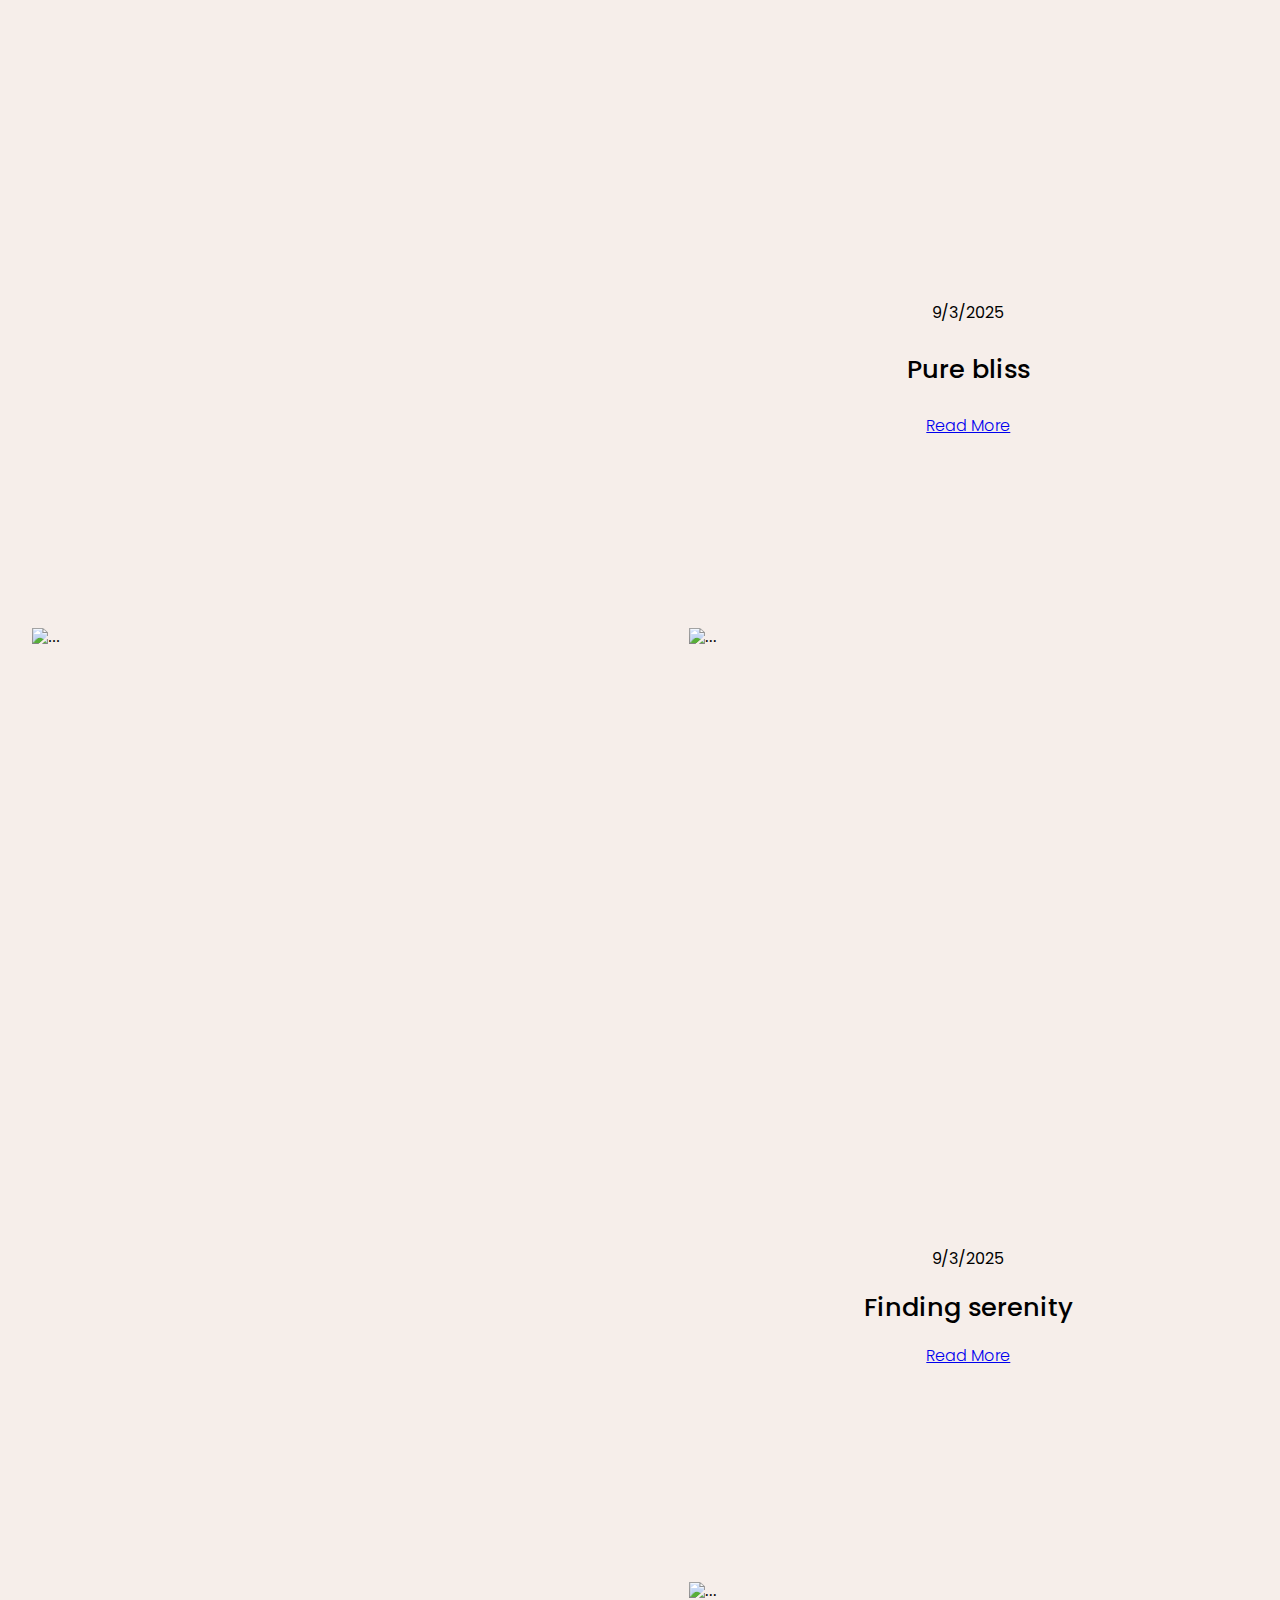
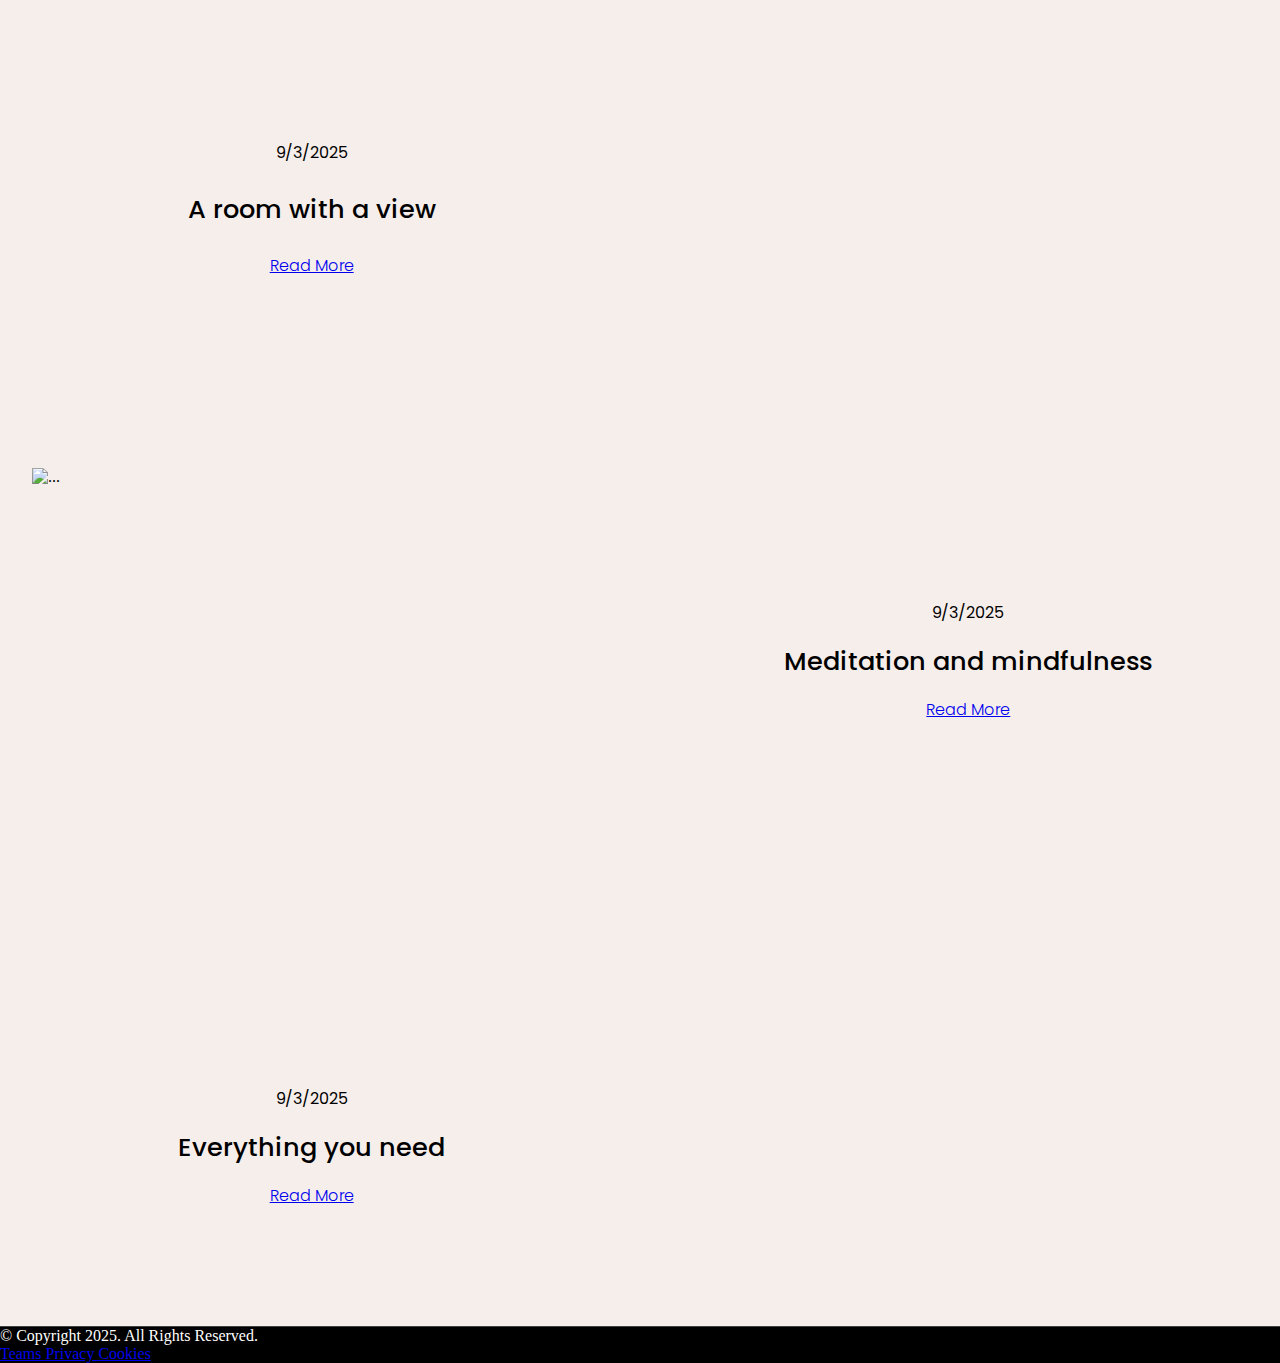
==== commit c731d805: "code changes" ====
--- a/blog.html
+++ b/blog.html
@@ -4,7 +4,7 @@
 <head>
     <meta charset="UTF-8">
     <meta name="viewport" content="width=device-width, initial-scale=1.0">
-    <title>Product Page</title>
+    <title>Nicole Chen</title>
     <link rel="stylesheet" href="./style.css">
     <link rel="stylesheet" href="./product.css">
     <link rel="preconnect" href="https://fonts.googleapis.com">
@@ -39,51 +39,31 @@
                 </div>
                 <div class="second-box">
                     <a href="index.html">
-                        <h3 id="first-drop-box">HOME</h3>
+                        <h3>Home</h3>
                     </a>
 
-                    <a href="./product.html">
-                        <h3 id="first-drop-box">PRODUCT </h3>
+                    <a href="./blog.html">
+                        <h3>Blog</h3>
                     </a>
-                    <a href="/">
 
-                        <h3 id="second-drop-box">ABOUT
-                            <svg class="arrow" width="12" height="12" viewBox="0 0 10 8"
-                                xmlns="http://www.w3.org/2000/svg">
-                                <path d="M0 0.5L-1.09278e-07 3L5 8L10 3L10 0.5L5 5.5L0 0.5Z"></path>
-                            </svg>
-                        </h3>
+                    <a href="./services.html">
+
+                        <h3 id="second-drop-box">Team & Reviews</h3>
 
                     </a>
-                    <a href="/">
-                        <h3 id="second-drop-box">CONTACT US
+                    <a href="./contact.html">
+                        <h3 id="second-drop-box">About & Connect
                         </h3>
                     </a>
                 </div>
             </header>
 
-            <div class="drop-down-menu-second">
-                <div class="main-conatner">
-                    <div class="navigationmenu__col">
-                        <a href="./blog.html" class="imageShow">Blog<span class="arro12">→</span></a>
-                        <a href="/" class="imageShow">Services<span class="arro12">→</span></span></a>
-                        <a href="/" class="imageShow">Design Intelligence<span class="arro12">→</span></a>
-                        <a href="/" class="imageShow">Portfolios<span class="arro12">→</span></a>
-                        <a href="/" class="imageShow">Blogs<span class="arro12">→</span></a>
-                        <a href="/" class="imageShow">Analytics<span class="arro12">→</span></a>
 
-                    </div>
-                </div>
-            </div>
-
-
-
-            <div class="heading-box">
-                <h1>More Blog Posts</h1>
+            <div class="heading-box blog-img">
+                <h1 style="color: white;width: 30%;">More Blog Posts</h1>
                 <div>
                     <button class="button2">Search More</button>
-                    <p>Get your free website trial today.
-                        No credit card required.</p>
+
                 </div>
             </div>
         </div>
@@ -138,7 +118,8 @@
 
             <div class="blog-con1">
                 <div class="box2">
-                    <img src="https://images.squarespace-cdn.com/content/v1/624b503bbc0ab830d05ad066/1649102911994-WY1G74W7TUDFECVC2I7A/20140302_trade-151_0807-copy.jpg?format=1500w" alt="...">
+                    <img src="https://images.squarespace-cdn.com/content/v1/624b503bbc0ab830d05ad066/1649102911994-WY1G74W7TUDFECVC2I7A/20140302_trade-151_0807-copy.jpg?format=1500w"
+                        alt="...">
                     <span>9/3/2025</span>
                     <h3>A room with a view</h3>
                     <a href="#">Read More</a>
@@ -168,17 +149,38 @@
                     <h3>Meditation and mindfulness</h3>
                     <a href="#">Read More</a>
                 </div>
-              
+
             </div>
 
         </div>
 
 
+        <!-- footer start here -->
+        <footer class="bg-white">
+            <div class=" px-6 py-8 mx-auto">
+                <div class="flex flex-col items-center sm:flex-row sm:justify-between">
+                    <p class="text-sm ">© Copyright 2025. All Rights Reserved.</p>
+
+                    <div class="flex mt-3 -mx-2 sm:mt-0">
+                        <a href="#"
+                            class="mx-2 text-sm  transition-colors duration-300 hover:text-gray-300 dark:hover:text-gray-300"
+                            aria-label="Reddit"> Teams </a>
+
+                        <a href="#" class="mx-2 text-sm  transition-colors duration-300 hover: dark:hover:text-gray-300"
+                            aria-label="Reddit"> Privacy </a>
+
+                        <a href="#"
+                            class="mx-2 text-sm  transition-colors duration-300 hover:text-gray-500 dark:hover:text-gray-300"
+                            aria-label="Reddit"> Cookies </a>
+                    </div>
+                </div>
+            </div>
+        </footer>
+
     </main>
 
 
     <!-- script linked here -->
-    <script src="https://unpkg.com/@studio-freight/lenis@1.0.34/dist/lenis.min.js"></script>
     <script src="https://cdnjs.cloudflare.com/ajax/libs/gsap/3.12.5/gsap.min.js"
         integrity="sha512-7eHRwcbYkK4d9g/6tD/mhkf++eoTHwpNM9woBxtPUBWm67zeAfFC+HrdoE2GanKeocly/VxeLvIqwvCdk7qScg=="
         crossorigin="anonymous" referrerpolicy="no-referrer"></script>
--- a/style.css
+++ b/style.css
@@ -30,7 +30,7 @@
     display: flex;
     justify-content: space-between;
     align-items: center;
-    z-index: 99;
+    z-index: 98;
 }
 
 header a {
@@ -85,7 +85,7 @@
     -moz-transition: all 0.2s ease;
     -ms-transition: all 0.2s ease;
     -o-transition: all 0.2s ease;
-    z-index: 99;
+    z-index: 98;
 }
 
 .arrow {
@@ -178,98 +178,19 @@
 
 
 /* first product drop down  */
-.drop-dwon-menu {
-    position: fixed;
-    top: -1000px;
-    left: 0;
+
+/* second resources drop down menu */
+.drop-down-menu-second {
     padding: 2em 4em;
+    padding-right: 3em;
     width: 100%;
     height: 84vh;
     background-color: black;
     color: #ffffff;
-    display: flex;
-    justify-content: space-around;
-    z-index: 2;
-}
-
-.drop-dwon-menu::before {
-    content: '';
-    position: absolute;
-    width: 100%;
-    height: 10vh;
-    background-color: transparent;
-    border-bottom: 1px solid rgba(255, 255, 255, 0.244);
-}
-
-.drop-dwon-menu .navigationmenu__col {
-    display: flex;
-    flex-direction: column;
-    gap: 0.3em;
-    margin-top: 7vh;
-    width: 33%;
-}
-
-.drop-dwon-menu h3 {
-    margin-top: 3em;
-    color: #989898;
-    mix-blend-mode: difference;
-    font-weight: 600;
-    font-family: "Poppins", sans-serif;
-    margin-bottom: 0.7em;
-    font-size: 0.8em;
-    line-height: 24px;
-    text-transform: uppercase;
-}
-
-.drop-dwon-menu a {
-    text-decoration: none;
-    color: rgb(255, 255, 255);
-    font-size: 1.1em;
-    font-family: "Poppins", sans-serif;
-    font-weight: 400;
-    margin-bottom: 6px;
-    position: relative;
-}
-
-.drop-dwon-menu a .arro12 {
-    margin-left: -30px;
-    opacity: 0;
-    transition: all .5s ease;
-    -webkit-transition: all .5s ease;
-    -moz-transition: all .5s ease;
-    -ms-transition: all .5s ease;
-    -o-transition: all .5s ease;
-}
-
-.drop-dwon-menu a:hover .arro12 {
-    margin-left: 3px;
-    opacity: 1;
-}
-
-/* second resources drop down menu */
-.drop-down-menu-second {
-    position: fixed;
-    top: -1000px;
-    left: 0;
-    padding: 2em 4em;
-    padding-right: 3em;
-    width: 100%;
-    height: 84vh;
-    background-color: black;
-    color: #ffffff;
-    z-index: 2;
-}
-
-.drop-down-menu-second::before {
-    content: '';
-    position: absolute;
-    width: 100%;
-    left: 0;
-    height: 10vh;
-    background-color: transparent;
-    color: white;
-    border-bottom: 1px solid rgba(255, 255, 255, 0.244);
-}
+    z-index: 11;
+}
+
+
 
 .drop-down-menu-second .main-conatner {
     width: 100%;
@@ -374,6 +295,20 @@
     font-weight: 400;
     font-size: 1em;
     width: 24%;
+}
+.heading-box>img{
+    padding-top: 14vh;
+    width: 96%;
+    height: 100%;
+    margin-left: -1em;
+    object-fit: cover;
+    background-position: center;
+    background-size: cover;
+    border-radius: 8px;
+    -webkit-border-radius: 8px;
+    -moz-border-radius: 8px;
+    -ms-border-radius: 8px;
+    -o-border-radius: 8px;
 }
 
 
@@ -721,4 +656,51 @@
 
 .drop-down-menu-second2 .useHover a:nth-child(6):hover~.image-6 {
     display: flex;
+}
+
+.bg-white{
+    background-color: #000 !important;
+    color: #fff;
+    border-top: 1px solid rgba(255, 255, 255, 0.26);
+}
+
+/* about us css */
+
+.about-container{
+    width: 100%;
+    height: 180vh;
+    display: flex;
+    justify-content: center;
+    align-items: center;
+    background-color: black;
+}
+.about-container>div{
+    margin-top: -8em;
+    width: 60%;
+    height: 100%;
+    display: flex;
+    flex-direction: column;
+    gap: 1em;
+    background-color: #fff;
+    padding: 2em;
+    border-radius: 6px;
+    -webkit-border-radius: 6px;
+    -moz-border-radius: 6px;
+    -ms-border-radius: 6px;
+    -o-border-radius: 6px;
+}
+.about-container>div h2{
+    font-family: "Poppins", sans-serif;
+    font-weight: 400;
+    font-size: 3em;
+    text-align: center;
+    padding-bottom: 1em;
+}
+.about-container>div p{
+    font-family: "Poppins", sans-serif;
+    width: 80%;
+    margin: 0 auto;
+    font-size: 0.9em;
+    line-height: 25px;
+    text-align: justify;
 }--- a/product.css
+++ b/product.css
@@ -31,24 +31,38 @@
 .prodcut-container .product-box .box {
     width: 288px;
     height: 300px;
-    background-color: #fff;
     border-radius: 6px;
     -webkit-border-radius: 6px;
     -moz-border-radius: 6px;
     -ms-border-radius: 6px;
     -o-border-radius: 6px;
+    color: white;
     display: flex;
     flex-direction: column;
     justify-content: space-between;
     padding: 1em;
+    transition: all 0.4s ease;
+    -webkit-transition: all 0.4s ease;
+    -moz-transition: all 0.4s ease;
+    -ms-transition: all 0.4s ease;
+    -o-transition: all 0.4s ease;
+    cursor: pointer;
+    border: 1px solid rgba(255, 255, 255, 0.315);
 }
-
+.prodcut-container .product-box .box:hover{
+  transform: scale(1.06);
+  background-color: #2563eb;
+  -webkit-transform: scale(1.06);
+  -moz-transform: scale(1.06);
+  -ms-transform: scale(1.06);
+  -o-transform: scale(1.06);
+}
 .prodcut-container .product-box .box div>h4 {
     font-size: 1.4em;
     font-family: "Poppins", sans-serif;
     font-style: normal;
+    color: white;
     font-weight: 700;
-    color: #000;
     line-height: 60px;
 }
 
@@ -57,7 +71,6 @@
     font-family: "Poppins", sans-serif;
     font-style: normal;
     font-weight: 300;
-    color: #000;
     line-height: 24px;
 }
 
@@ -150,692 +163,9 @@
 .blog-container .blog-con1 .cut-image2{
     margin-top: -212vh;
 }
-
-
-/* Conatct page css */
-/* first pgae */
-.interior_13 * {
-    font-family: "Poppins", sans-serif;
-    background-color: transparent;
-  }
-  
-  .interior_13 .text-blk.section-head {
-    line-height: 45px;
-    font-size: 36px;
-    font-weight: 900;
-    color: #efbe00;
-    margin-top: 0px;
-    margin-right: 0px;
-    margin-bottom: 30px;
-    margin-left: 0px;
-  }
-  
-  .interior_13 .text-blk {
-    margin-top: 0px;
-    margin-right: 0px;
-    margin-bottom: 0px;
-    margin-left: 0px;
-    line-height: 25px;
-    font-size: 16px;
-  }
-  
-  .interior_13 a {
-    text-decoration-line: none;
-    text-decoration-thickness: initial;
-    text-decoration-style: initial;
-    text-decoration-color: initial;
-    color: inherit;
-  }
-  
-  .interior_13 .responsive-cell-block {
-    min-height: 75px;
-  }
-  
-  .interior_13 .responsive-container-block {
-    min-height: 75px;
-    height: fit-content;
-    width: 100%;
-    display: flex;
-    flex-wrap: wrap;
-    margin-top: 0px;
-    margin-right: auto;
-    margin-bottom: 0px;
-    margin-left: auto;
-    justify-content: flex-start;
-  }
-  
-  .interior_13 .responsive-container-block.container {
-    max-width: 1320px;
-    padding-top: 10px;
-    padding-right: 10px;
-    padding-bottom: 10px;
-    padding-left: 50px;
-    padding: 0 0 0 50px;
-  }
-  
-  .interior_13 .img-sofa3 {
-    width: 100%;
-  }
-  
-  .interior_13 .responsive-cell-block.wk-tab-12.wk-mobile-12.wk-ipadp-12.wk-desk-6 {
-    margin-top: 50px;
-    margin-right: 0px;
-    margin-bottom: 50px;
-    margin-left: 0px;
-  }
-  
-  .interior_13 .card-content {
-    padding-top: 0px;
-    padding-right: 30px;
-    padding-bottom: 0px;
-    padding-left: 0px;
-  }
-  
-  .interior_13 .text-blk.sub-head {
-    font-size: 22px;
-    line-height: 35px;
-    margin-top: 0px;
-    margin-right: 0px;
-    margin-bottom: 50px;
-    margin-left: 0px;
-  }
-  
-  .interior_13 .input {
-    width: 70%;
-    border-top-width: 2px;
-    border-right-width: 2px;
-    border-left-width: 2px;
-    border-top-style: none;
-    border-right-style: none;
-    border-left-style: none;
-    border-top-color: #767676;
-    border-right-color: #767676;
-    border-left-color: #767676;
-    border-image-source: initial;
-    border-image-slice: initial;
-    border-image-width: initial;
-    border-image-outset: initial;
-    border-image-repeat: initial;
-    border-bottom-width: 3px;
-    border-bottom-style: solid;
-    border-bottom-color: #efbe00;
-    height: 50px;
-    font-size: 20px;
-    padding-top: 1px;
-    padding-right: 2px;
-    padding-bottom: 1px;
-    padding-left: 10px;
-    background-color: transparent;
-  }
-  
-  .interior_13 .form-box {
-    display: flex;
-    justify-content: space-between;
-  }
-  
-  .interior_13 .submit-btn {
-    width: auto;
-    background-color: #f8f8f8;
-    padding-top: 1px;
-    padding-right: 30px;
-    padding-bottom: 1px;
-    padding-left: 30px;
-    border-top-width: 2px;
-    border-right-width: 2px;
-    border-bottom-width: 2px;
-    border-left-width: 2px;
-    border-top-style: none;
-    border-right-style: none;
-    border-bottom-style: none;
-    border-left-style: none;
-    border-top-color: #767676;
-    border-right-color: #767676;
-    border-bottom-color: #767676;
-    border-left-color: #767676;
-    border-image-source: initial;
-    border-image-slice: initial;
-    border-image-width: initial;
-    border-image-outset: initial;
-    border-image-repeat: initial;
-    font-size: 18px;
-    font-weight: 700;
-    height: 50px;
-  }
-  
-  .interior_13 .orange-card {
-    /* background-color: #fff6d2; */
-    width: 60%;
-    height: 500px;
-    position: absolute;
-    top: 0px;
-    left: 0px;
-    z-index: -1;
-  }
-  
-  .interior_13 .responsive-container-block.big-container {
-    position: relative;
-    padding: 0 0 0 0;
-  }
-  
-  @media (max-width: 1024px) {
-    .interior_13 .submit-btn {
-      height: 45px;
-    }
-  
-    .interior_13 .form-box {
-      flex-direction: column;
-      justify-content: flex-start;
-      align-items: flex-start;
-    }
-  
-    .interior_13 .input {
-      margin-top: 0px;
-      margin-right: 0px;
-      margin-bottom: 25px;
-      margin-left: 0px;
-    }
-  
-    .interior_13 .responsive-cell-block.wk-tab-12.wk-mobile-12.wk-ipadp-12.wk-desk-6 {
-      margin: 0 0 0 0;
-    }
-  
-    .interior_13 .img-sofa3 {
-      width: 80%;
-    }
-  
-    .interior_13 .responsive-container-block.container {
-      margin: 50px auto 50px auto;
-    }
-  
-    .interior_13 .orange-card {
-      width: 100%;
-    }
-  
-    .interior_13 .responsive-cell-block.wk-tab-12.wk-mobile-12.wk-ipadp-12.wk-desk-6.img-one {
-      display: flex;
-      align-items: flex-start;
-      justify-content: flex-end;
-    }
-  }
-  
-  @media (max-width: 768px) {
-    .interior_13 .responsive-container-block.container {
-      padding: 10px 0 10px 50px;
-    }
-  
-    .interior_13 .text-blk.section-head {
-      margin: 0 0 20px 0;
-    }
-  
-    .interior_13 .text-blk.sub-head {
-      font-size: 19px;
-      line-height: 30px;
-    }
-  }
-  
-  @media (max-width: 500px) {
-    .interior_13 .input {
-      width: 100%;
-    }
-  
-    .interior_13 .card-content {
-      padding-top: 0px;
-      padding-right: 0px;
-      padding-bottom: 0px;
-      padding-left: 0px;
-    }
-  
-    .interior_13 .responsive-container-block.container {
-      padding-top: 10px;
-      padding-right: 20px;
-      padding-bottom: 10px;
-      padding-left: 20px;
-    }
-  
-    .interior_13 .text-blk.section-head {
-      font-size: 40px;
-      line-height: 55px;
-      margin-top: 0px;
-      margin-right: 0px;
-      margin-bottom: 20px;
-      margin-left: 0px;
-      margin: 0 0 15px 0;
-    }
-  
-    .interior_13 .text-blk.sub-head {
-      font-size: 18px;
-      line-height: 28px;
-      margin-top: 0px;
-      margin-right: 0px;
-      margin-bottom: 30px;
-      margin-left: 0px;
-      margin: 0 0 25px 0;
-    }
-  
-    .interior_13 .responsive-container-block.container {
-      padding: 10px 0 10px 20px;
-    }
-  
-    .interior_13 .card-content {
-      padding: 0 20px 0 0;
-    }
-  }
-  
-
-  /* second page css */
-  .contact_us_8 * {
-    font-family: Nunito, sans-serif;
-  }
-  
-  .contact_us_8 .text-blk {
-    margin-top: 0px;
-    margin-right: 0px;
-    margin-bottom: 0px;
-    margin-left: 0px;
-    line-height: 25px;
-  }
-  
-  .contact_us_8 .responsive-cell-block {
-    min-height: 75px;
-  }
-  
-  .contact_us_8 .container-block {
-    min-height: 75px;
-    height: fit-content;
-    width: 100%;
-    padding-top: 10px;
-    padding-right: 10px;
-    padding-bottom: 10px;
-    padding-left: 10px;
-    display: block;
-  }
-  
-  .contact_us_8 input:focus {
-    outline-color: initial;
-    outline-style: none;
-    outline-width: initial;
-  }
-  
-  .contact_us_8 .responsive-container-block {
-    min-height: 75px;
-    height: fit-content;
-    width: 100%;
-    display: flex;
-    flex-wrap: wrap;
-    justify-content: flex-start;
-    margin-top: 0px;
-    margin-right: auto;
-    margin-bottom: 20px;
-    margin-left: auto;
-  }
-  
-  .contact_us_8 .responsive-container-block.big-container {
-    padding-top: 10px;
-    padding-right: 30px;
-    padding-bottom: 10px;
-    padding-left: 30px;
-    background-color: #03a9f4;
-    position: absolute;
-    height: 300px;
-  }
-  
-  .contact_us_8 .responsive-container-block.container {
-    position: static;
-    min-height: 75px;
-    flex-direction: column;
-    margin-top: 0px;
-    margin-right: 0px;
-    margin-bottom: 0px;
-    margin-left: 0px;
-  }
-  
-  .contact_us_8 .container-block.form-wrapper {
-    background-color: white;
-    max-width: 610px;
-    text-align: center;
-    padding-top: 50px;
-    padding-right: 40px;
-    padding-bottom: 50px;
-    padding-left: 40px;
-    box-shadow: rgba(0, 0, 0, 0.05) 0px 4px 20px 7px;
-    border-top-left-radius: 6px;
-    border-top-right-radius: 6px;
-    border-bottom-right-radius: 6px;
-    border-bottom-left-radius: 6px;
-    position: static;
-    margin-top: 50px;
-    margin-right: auto;
-    margin-bottom: 50px;
-    margin-left: auto;
-    margin: 50px 0 50px 0;
-  }
-  
-  .contact_us_8 .text-blk.contactus-head {
-    font-size: 36px;
-    line-height: 45px;
-    font-weight: 900;
-    margin-top: 0px;
-    margin-right: 0px;
-    margin-bottom: 20px;
-    margin-left: 0px;
-  }
-  
-  .contact_us_8 .text-blk.contactus-subhead {
-    color: black;
-    margin-top: 0px;
-    margin-right: 0px;
-    margin-bottom: 30px;
-    margin-left: 0px;
-    max-width: 300px;
-  }
-  
-  .contact_us_8 .responsive-cell-block.wk-desk-6.wk-ipadp-6.wk-tab-12.wk-mobile-12 {
-    margin-top: 0px;
-    margin-right: 0px;
-    margin-bottom: 26px;
-    margin-left: 0px;
-    min-height: 50px;
-  }
-  
-  .contact_us_8 .input {
-    width: 100%;
-    height: 50px;
-    padding-top: 1px;
-    padding-right: 15px;
-    padding-bottom: 1px;
-    padding-left: 15px;
-    border-top-width: 2px;
-    border-right-width: 2px;
-    border-bottom-width: 2px;
-    border-left-width: 2px;
-    border-top-style: solid;
-    border-right-style: solid;
-    border-bottom-style: solid;
-    border-left-style: solid;
-    border-top-color: #eeeeee;
-    border-right-color: #eeeeee;
-    border-bottom-color: #eeeeee;
-    border-left-color: #eeeeee;
-    border-image-source: initial;
-    border-image-slice: initial;
-    border-image-width: initial;
-    border-image-outset: initial;
-    border-image-repeat: initial;
-    font-size: 16px;
-    border-top-left-radius: 64px;
-    border-top-right-radius: 64px;
-    border-bottom-right-radius: 64px;
-    border-bottom-left-radius: 64px;
-  }
-  
-  .contact_us_8 .textinput {
-    width: 100%;
-    min-height: 150px;
-    padding-top: 20px;
-    padding-right: 15px;
-    padding-bottom: 20px;
-    padding-left: 15px;
-    border-top-width: 2px;
-    border-right-width: 2px;
-    border-bottom-width: 2px;
-    border-left-width: 2px;
-    border-top-style: solid;
-    border-right-style: solid;
-    border-bottom-style: solid;
-    border-left-style: solid;
-    border-top-color: #eeeeee;
-    border-right-color: #eeeeee;
-    border-bottom-color: #eeeeee;
-    border-left-color: #eeeeee;
-    border-image-source: initial;
-    border-image-slice: initial;
-    border-image-width: initial;
-    border-image-outset: initial;
-    border-image-repeat: initial;
-    font-size: 16px;
-  }
-  
-  .contact_us_8 .submit-btn {
-    width: 100%;
-    background-color: #03a9f4;
-    height: 50px;
-    font-size: 18px;
-    font-weight: 700;
-    color: white;
-    border-top-width: 0px;
-    border-right-width: 0px;
-    border-bottom-width: 0px;
-    border-left-width: 0px;
-    border-top-style: outset;
-    border-right-style: outset;
-    border-bottom-style: outset;
-    border-left-style: outset;
-    border-top-color: #767676;
-    border-right-color: #767676;
-    border-bottom-color: #767676;
-    border-left-color: #767676;
-    border-image-source: initial;
-    border-image-slice: initial;
-    border-image-width: initial;
-    border-image-outset: initial;
-    border-image-repeat: initial;
-    border-top-left-radius: 64px;
-    border-top-right-radius: 64px;
-    border-bottom-right-radius: 64px;
-    border-bottom-left-radius: 64px;
-  }
-  
-  .contact_us_8 .form-box {
-    position: relative;
-    margin-top: 60px;
-    margin-right: auto;
-    margin-bottom: 60px;
-    margin-left: auto;
-    max-width: 830px;
-    width: 100%;
-  }
-  
-  .contact_us_8 ::placeholder {
-    color: #dadada;
-  }
-  
-  .contact_us_8 .right-side-text {
-    position: absolute;
-    top: 0px;
-    height: 100%;
-    right: 0;
-    background-color: rgba(151, 220, 250, 0.44);
-    max-width: 363px;
-    width: 100%;
-    display: flex;
-    flex-direction: column;
-    align-items: center;
-    justify-content: center;
-  }
-  
-  .contact_us_8 .social-media-links {
-    width: 230px;
-    display: flex;
-    justify-content: space-evenly;
-  }
-  
-  .contact_us_8 .checkboc-container {
-    display: flex;
-    align-items: flex-start;
-  }
-  
-  .contact_us_8 .checkbox-text {
-    color: #9c9c9c;
-    margin-top: 16px;
-    margin-right: 0px;
-    margin-bottom: 16px;
-    margin-left: 10px;
-    margin: 0 0 0 10px;
-    text-align: left;
-  }
-  
-  .contact_us_8 .responsive-cell-block.wk-tab-12.wk-mobile-12.wk-desk-8.wk-ipadp-12.checkbox-container {
-    min-height: 30px;
-    margin: 0 0 30px 0;
-  }
-  
-  @media (max-width: 1024px) {
-    .contact_us_8 .right-side-text {
-      right: 0px;
-      top: 0px;
-      height: 250px;
-      width: 100%;
-      max-width: 100%;
-    }
-  
-    .contact_us_8 .container-block.form-wrapper {
-      margin-top: 200px;
-      margin-right: 0px;
-      margin-bottom: 50px;
-      margin-left: 0px;
-      padding-top: 70px;
-      padding-right: 40px;
-      padding-bottom: 50px;
-      padding-left: 40px;
-    }
-  
-    .contact_us_8 .form-box {
-      margin-top: 60px;
-      margin-right: auto;
-      margin-bottom: 60px;
-      margin-left: auto;
-    }
-  
-    .contact_us_8 .text-blk.contactus-subhead {
-      max-width: 400px;
-    }
-  
-    .contact_us_8 .right-side-text {
-      width: 85%;
-      left: 0px;
-      margin-top: 0px;
-      margin-right: auto;
-      margin-bottom: 0px;
-      margin-left: auto;
-    }
-  
-    .contact_us_8 .form-box {
-      display: flex;
-      justify-content: center;
-    }
-  }
-  
-  @media (max-width: 768px) {
-    .contact_us_8 .submit-btn {
-      width: 100%;
-    }
-  
-    .contact_us_8 .input {
-      width: 100%;
-    }
-  
-    .contact_us_8 .textinput {
-      width: 100%;
-    }
-  
-    .contact_us_8 .container-block.form-wrapper {
-      margin-top: 80px;
-      margin-right: 0px;
-      margin-bottom: 0px;
-      margin-left: 0px;
-    }
-  
-    .contact_us_8 .container-block.form-wrapper {
-      margin-top: 200px;
-      margin-right: 0px;
-      margin-bottom: 50px;
-      margin-left: 0px;
-    }
-  
-    .contact_us_8 .text-blk.contactus-head {
-      font-size: 32px;
-    }
-  }
-  
-  @media (max-width: 500px) {
-    .contact_us_8 .container-block.form-wrapper {
-      padding-top: 50px;
-      padding-right: 15px;
-      padding-bottom: 50px;
-      padding-left: 15px;
-    }
-  
-    .contact_us_8 .container-block.form-wrapper {
-      margin-top: 60px;
-      margin-right: 0px;
-      margin-bottom: 0px;
-      margin-left: 0px;
-    }
-  
-    .contact_us_8 .responsive-cell-block.wk-ipadp-6.wk-tab-12.wk-mobile-12.wk-desk-6 {
-      margin-top: 0px;
-      margin-right: 0px;
-      margin-bottom: 15px;
-      margin-left: 0px;
-    }
-  
-    .contact_us_8 .responsive-container-block {
-      margin-top: 0px;
-      margin-right: 0px;
-      margin-bottom: 35px;
-      margin-left: 0px;
-    }
-  
-    .contact_us_8 .container-block.form-wrapper {
-      margin-top: 220px;
-      margin-right: 0px;
-      margin-bottom: 50px;
-      margin-left: 0px;
-    }
-  
-    .contact_us_8 .right-side-text {
-      width: 100%;
-      margin-top: 0px;
-      margin-right: auto;
-      margin-bottom: 0px;
-      margin-left: auto;
-      left: 0px;
-      max-width: 310px;
-    }
-  
-    .contact_us_8 .right-side-text {
-      max-width: 280px;
-    }
-  
-    .contact_us_8 .text-blk.contactus-head {
-      font-size: 26px;
-      line-height: 34px;
-      margin-top: 0px;
-      margin-right: 0px;
-      margin-bottom: 10px;
-      margin-left: 0px;
-    }
-  
-    .contact_us_8 .text-blk.contactus-subhead {
-      max-width: 250px;
-      margin-top: 0px;
-      margin-right: 0px;
-      margin-bottom: 20px;
-      margin-left: 0px;
-    }
-  
-    .contact_us_8 .form-box {
-      padding-top: 0px;
-      padding-right: 20px;
-      padding-bottom: 0px;
-      padding-left: 20px;
-    }
-  
-    .contact_us_8 .checkboc-container {
-      align-items: flex-start;
-    }
-  
-    .contact_us_8 .input {
-      height: 45px;
-    }
-  }
+.blog-img{
+  background-image: url(./assests/nicole_chen.jpg);
+  background-size: cover;
+  background-position: center;
+  object-fit: cover;
+}
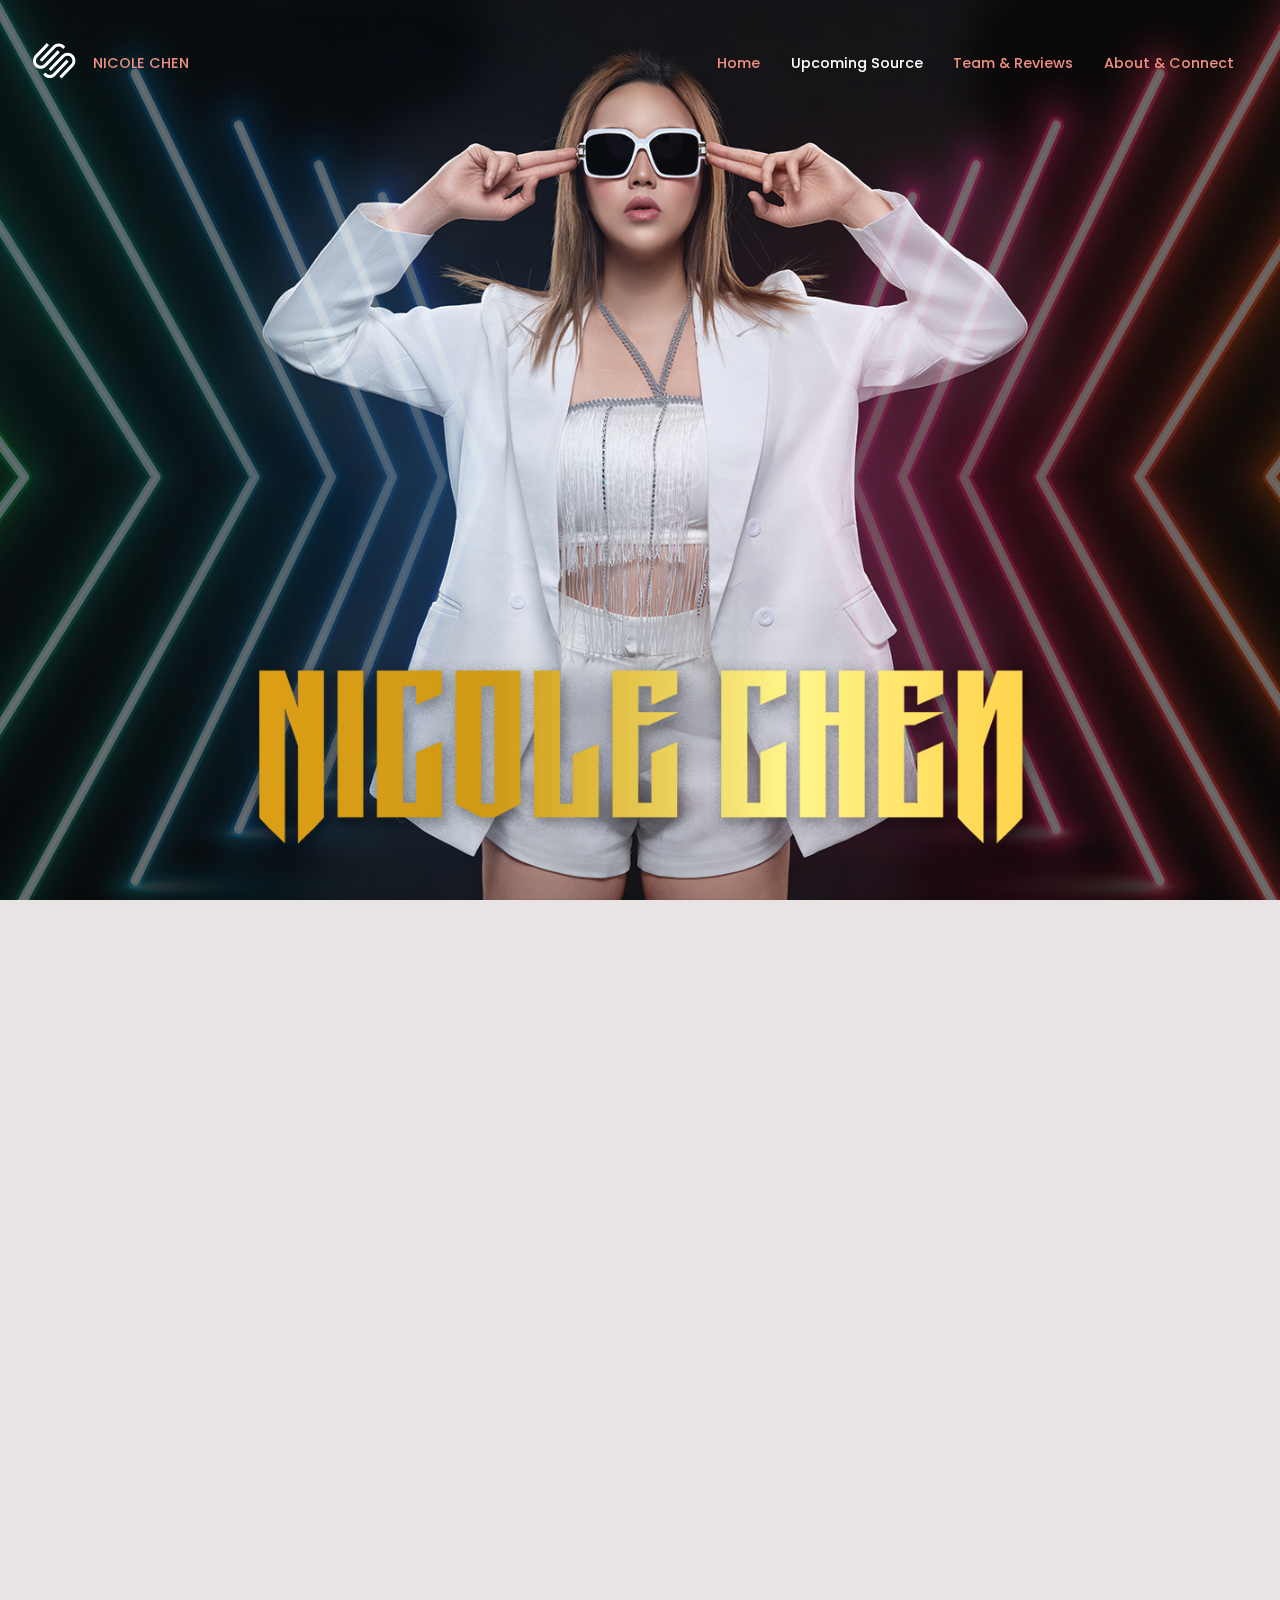
==== commit 42328c11: "css added" ====
--- a/blog.html
+++ b/blog.html
@@ -7,12 +7,11 @@
     <title>Nicole Chen</title>
     <link rel="stylesheet" href="./style.css">
     <link rel="stylesheet" href="./product.css">
+    <link rel="stylesheet" href="./responsive.css">
     <link rel="preconnect" href="https://fonts.googleapis.com">
     <link rel="preconnect" href="https://fonts.gstatic.com" crossorigin>
-    <link
-        href="https://fonts.googleapis.com/css2?family=Poppins:ital,wght@0,100;0,200;0,300;0,400;0,500;0,600;0,700;0,800;0,900;1,100;1,200;1,300;1,400;1,500;1,600;1,700;1,800;1,900&family=Roboto:ital,wght@0,100..900;1,100..900&display=swap"
+    <link href="https://fonts.googleapis.com/css2?family=Poppins:ital,wght@0,100;0,200;0,300;0,400;0,500;0,600;0,700;0,800;0,900;1,100;1,200;1,300;1,400;1,500;1,600;1,700;1,800;1,900&family=Roboto:ital,wght@0,100..900;1,100..900&display=swap"
         rel="stylesheet">
-    <script src="https://cdn.tailwindcss.com"></script>
 </head>
 
 <body>
@@ -43,7 +42,7 @@
                     </a>
 
                     <a href="./blog.html">
-                        <h3>Blog</h3>
+                        <h3 class="active">Upcoming Source</h3>
                     </a>
 
                     <a href="./services.html">
@@ -55,16 +54,26 @@
                         <h3 id="second-drop-box">About & Connect
                         </h3>
                     </a>
+                    <span class="closenav">
+                        <svg xmlns="http://www.w3.org/2000/svg" viewBox="0 0 24 24" width="32" height="32"
+                            fill="#f08e80">
+                            <path
+                                d="M11.9997 10.5865L16.9495 5.63672L18.3637 7.05093L13.4139 12.0007L18.3637 16.9504L16.9495 18.3646L11.9997 13.4149L7.04996 18.3646L5.63574 16.9504L10.5855 12.0007L5.63574 7.05093L7.04996 5.63672L11.9997 10.5865Z">
+                            </path>
+                        </svg>
+                    </span>
                 </div>
+                <span class="opennav">
+                    <svg xmlns="http://www.w3.org/2000/svg" viewBox="0 0 24 24" width="32" height="32"
+                        fill="#f08e80">
+                        <path d="M3 4H21V6H3V4ZM3 11H21V13H3V11ZM3 18H21V20H3V18Z"></path>
+                    </svg>
+                </span>
             </header>
 
 
             <div class="heading-box blog-img">
-                <h1 style="color: white;width: 30%;">More Blog Posts</h1>
-                <div>
-                    <button class="button2">Search More</button>
-
-                </div>
+         
             </div>
         </div>
 
@@ -73,33 +82,29 @@
         <div class="blog-container">
             <div class="blog-con1">
                 <div class="box1">
-                    <img src="https://images.squarespace-cdn.com/content/v1/624b503bbc0ab830d05ad066/1649102911858-9WTY8N5OB1NLZ6RX2NI3/Aro+Ha_0387.jpg?format=1500w"
+                    <img src="./assests/1.png"
                         alt="...">
-                    <span>9/3/2025</span>
                     <h3>Meditation and mindfulness</h3>
                     <a href="#">Read More</a>
                 </div>
                 <div class="box2">
-                    <img src="https://images.squarespace-cdn.com/content/v1/624b503bbc0ab830d05ad066/1649102911945-5ZSBSBYG8CGD66YU27UV/Aro-Ha_0701-copy.jpg?format=1500w"
+                    <img src="./assests/3.png"
                         alt="...">
-                    <span>9/3/2025</span>
                     <h3>A room with a view</h3>
                     <a href="#">Read More</a>
                 </div>
             </div>
             <div class="blog-con1">
                 <div class="box1 cut-image">
-                    <img src="https://images.squarespace-cdn.com/content/v1/624b503bbc0ab830d05ad066/1649102911844-ZN3PSV0A8WI58QEVDBG8/Large+JPG-20140301_Trade+151_0206.jpg?format=1500w"
+                    <img src="./assests/5.png"
                         alt="...">
-                    <span>9/3/2025</span>
                     <h3>On a mountain, over the sea
                     </h3>
                     <a href="#">Read More</a>
                 </div>
                 <div class="box2">
-                    <img src="https://images.squarespace-cdn.com/content/v1/624b503bbc0ab830d05ad066/1649102912053-PAT7HJKAE6R4QSL26SOT/20140302_Trade-151_0401-copy.jpg?format=1500w"
+                    <img src="./assests/4.png"
                         alt="...">
-                    <span>9/3/2025</span>
                     <h3>Pure bliss
                     </h3>
                     <a href="#">Read More</a>
@@ -107,9 +112,8 @@
             </div>
             <div class="blog-con1" style="height: 0vh;" id="use0vh">
                 <div class="box1 cut-image2">
-                    <img src="https://images.squarespace-cdn.com/content/v1/624b503bbc0ab830d05ad066/1649102912029-NLS9XNXYIQ5C3WTTSIQ0/20140301_Trade-151_0181-copy.jpg?format=1500w"
+                    <img src="./assests/6.png"
                         alt="...">
-                    <span>9/3/2025</span>
                     <h3>Much needed rest</h3>
                     <a href="#">Read More</a>
                 </div>
@@ -118,16 +122,14 @@
 
             <div class="blog-con1">
                 <div class="box2">
-                    <img src="https://images.squarespace-cdn.com/content/v1/624b503bbc0ab830d05ad066/1649102911994-WY1G74W7TUDFECVC2I7A/20140302_trade-151_0807-copy.jpg?format=1500w"
+                    <img src="./assests/7.png"
                         alt="...">
-                    <span>9/3/2025</span>
                     <h3>A room with a view</h3>
                     <a href="#">Read More</a>
                 </div>
                 <div class="box1">
-                    <img src="https://images.squarespace-cdn.com/content/v1/624b503bbc0ab830d05ad066/1649102911977-3LGHTTXSDU6ZNS46YB7S/Aro-Ha_0986-copy.jpg?format=1500w"
+                    <img src="./assests/nicoleImg1.jpeg"
                         alt="...">
-                    <span>9/3/2025</span>
                     <h3>Finding serenity</h3>
                     <a href="#">Read More</a>
                 </div>
@@ -138,14 +140,12 @@
                 <div class="box1">
                     <img src="https://images.squarespace-cdn.com/content/v1/624b503bbc0ab830d05ad066/1649102911915-YAAJWU11BTD5MQ2OQ3OD/Large+JPG-Aro+Ha_0428.jpg?format=1500w"
                         alt="...">
-                    <span>9/3/2025</span>
                     <h3>Everything you need</h3>
                     <a href="#">Read More</a>
                 </div>
                 <div class="box1 cut-image">
                     <img src="https://images.squarespace-cdn.com/content/v1/624b503bbc0ab830d05ad066/1649102911891-RN5HR08VFT0U8HFYCUCH/Large+JPG-Aro+Ha_0010.jpg?format=1500w"
                         alt="...">
-                    <span>9/3/2025</span>
                     <h3>Meditation and mindfulness</h3>
                     <a href="#">Read More</a>
                 </div>
--- a/style.css
+++ b/style.css
@@ -9,6 +9,10 @@
     width: 100%;
     height: 100%;
     background-color: #e8e4e4;
+    overflow-x: hidden;
+    max-width: 1440px;
+    margin: auto;
+    position: relative;
 }
 
 main {
@@ -18,10 +22,13 @@
 /* header container */
 .header-container {
     width: 100%;
+    position: relative;
+    
 }
 
 header {
     width: 100%;
+    max-width: 1440px;
     padding: 1.5em 2em;
     position: fixed;
     height: 14vh;
@@ -52,7 +59,9 @@
     gap: 1em;
     z-index: 99;
 }
-
+header a h3.active{
+    color: #fff !important;
+}
 header .first-box a svg {
     width: 45px;
     height: 36px;
@@ -73,10 +82,13 @@
     color: #f08e80;
     fill: #f08e80;
     position: relative;
-    z-index: 98;
-}
-
-.is-sticky {
+    z-index: 9;
+}
+
+header .is-sticky {
+    position: absolute;
+    top: 0;
+    left: 0;
     background-color: rgba(0, 0, 0, 0.856);
     color: #fff;
     fill: #fff;
@@ -412,15 +424,6 @@
     object-fit: cover;
     background-size: cover;
     background-position: center;
-    transition: all 0.6s ease;
-    -webkit-transition: all 0.6s ease;
-    -moz-transition: all 0.6s ease;
-    -ms-transition: all 0.6s ease;
-    -o-transition: all 0.6s ease;
-}
-
-.text-box22 .image22:hover {
-    opacity: 0;
 }
 
 .btn-custom {
@@ -631,6 +634,7 @@
     top: 46%;
     width: 44%;
     height: 40%;
+    object-fit: cover;
     display: none;
 }
 
@@ -703,4 +707,11 @@
     font-size: 0.9em;
     line-height: 25px;
     text-align: justify;
+}
+
+.opennav{
+    display: none;
+}
+.closenav{
+    display: none;
 }--- a/responsive.css
+++ b/responsive.css
@@ -0,0 +1,330 @@
+@media only screen and (max-width:766px) {
+    header .second-box {
+        position: absolute;
+        top: 0;
+        right: -1000px;
+        background-color: black;
+        width: 60%;
+        padding: 2em;
+        height: 100vh;
+        flex-direction: column;
+        z-index: 99;
+        gap: 2em;
+        justify-content: flex-start;
+        align-items: flex-start;
+        transition: all 0.4s ease;
+        -webkit-transition: all 0.4s ease;
+        -moz-transition: all 0.4s ease;
+        -ms-transition: all 0.4s ease;
+        -o-transition: all 0.4s ease;
+    }
+
+    header .second-box.active {
+        right: 0;
+        transition: all 0.4s ease;
+        -webkit-transition: all 0.4s ease;
+        -moz-transition: all 0.4s ease;
+        -ms-transition: all 0.4s ease;
+        -o-transition: all 0.4s ease;
+    }
+
+    header .first-box {
+        gap: 0.3em !important;
+    }
+
+    header {
+        padding: 1em;
+    }
+
+    .opennav {
+        display: block;
+    }
+
+    .closenav {
+        display: block;
+        position: absolute;
+        right: 4%;
+        top: 2%;
+    }
+
+    .doublepage-container {
+        flex-direction: column;
+    }
+
+    .doublepage-container .leftbox {
+        width: 100%;
+        height: 40%;
+    }
+
+    .doublepage-container .rightbox {
+        width: 100%;
+    }
+
+    .doublepage-container .leftbox video {
+        width: 100%;
+    }
+
+    .drop-down-menu-second2 .contentHeading {
+        height: auto;
+        flex-direction: column;
+        padding: 1em;
+    }
+
+    .drop-down-menu-second {
+        height: auto;
+        padding: 1em;
+    }
+
+    .drop-down-menu-second2 .contentHeading h3 {
+        width: 100%;
+        margin-top: 0px;
+    }
+
+    .drop-down-menu-second2 .contentHeading p {
+        width: 100%;
+        margin-top: 1em;
+        line-height: 28px;
+    }
+
+    .drop-down-menu-second .navigationmenu__col {
+        flex-direction: column;
+        gap: 0.3em;
+        margin-top: 5vh;
+        width: 60%;
+    }
+
+    .image-1,
+    .image-2,
+    .image-3,
+    .image-4,
+    .image-5,
+    .image-6 {
+        top: 50%;
+    }
+
+    .hero-section h1 {
+        width: 100%;
+        margin-left: 0em;
+        text-align: left;
+        height: auto;
+    }
+
+    .container {
+        padding: 1em;
+    }
+
+    .text-box22 {
+        width: 100%;
+        height: 320px;
+    }
+
+    .text-box33 {
+        padding-bottom: 0;
+        width: 100%;
+        gap: 1em;
+    }
+
+    .row {
+        margin-bottom: 3em;
+    }
+
+    .blog-container .blog-con1{
+        flex-direction: column;
+        flex-wrap: nowrap;
+        height: 110vh;
+    }
+    .blog-container .blog-con1 .box1{
+        width: 100%;
+        height: 45vh;
+    }
+    .blog-container .blog-con1 .box1 img{
+        height: 30vh;
+    }
+    .blog-container .blog-con1 .box2{
+        width: 100%;
+        height: 60vh;
+    }
+    .blog-container .blog-con1 .cut-image{
+        margin-top: 0px;
+    }
+    .blog-container .blog-con1 .box2 img{
+        height: 40vh;
+    }
+    .blog-container .blog-con1 .cut-image2{
+        margin-top: 0;
+    }
+    .heading-box{
+        height: 50vh !important;
+    }
+    .prodcut-container{
+        height: auto;
+        padding-top: 2em;
+    }
+    .prodcut-container h2{
+        width: 100%;
+    }
+    .heading-box>img{
+        margin-left: -2em;
+    }
+    .about-container{
+        height: auto;
+    }
+    .about-container>div{
+        width: 90%;
+        padding: 1em 0;
+        margin-top: -2em;
+    }
+    .about-container>div h2{
+        padding-bottom: 0;
+    }
+
+
+}
+
+@media only screen and (min-width: 768px) and (max-width:1023px) {
+    #page3-elements {
+        flex-direction: column;
+        height: auto;
+    }
+
+    #page3-elements .box {
+        height: 40vh;
+        width: 80%;
+        margin-top: 1em;
+    }
+
+    .drop-down-menu-second2 .contentHeading {
+        height: 20vh;
+    }
+
+    .drop-down-menu-second .navigationmenu__col {
+        margin-top: 4vh;
+    }
+
+    .image-1,
+    .image-2,
+    .image-3,
+    .image-4,
+    .image-5,
+    .image-6 {
+        top: 42%;
+    }
+
+    .drop-down-menu-second2 {
+        height: 70vh;
+    }
+
+    .hero-section h1 {
+        width: 100%;
+        height: 10vh;
+    }
+
+    .text-box22,
+    .text-box33 {
+        width: 80%;
+        padding-bottom: 0;
+    }
+
+    .row {
+        margin-bottom: 4em;
+    }
+
+    header .second-box {
+        position: absolute;
+        top: 0;
+        right: -1000px;
+        background-color: black;
+        width: 60%;
+        padding: 2em;
+        height: 100vh;
+        flex-direction: column;
+        z-index: 99;
+        gap: 2em;
+        justify-content: flex-start;
+        align-items: flex-start;
+        transition: all 0.4s ease;
+        -webkit-transition: all 0.4s ease;
+        -moz-transition: all 0.4s ease;
+        -ms-transition: all 0.4s ease;
+        -o-transition: all 0.4s ease;
+    }
+
+    header .second-box.active {
+        right: 0;
+        transition: all 0.4s ease;
+        -webkit-transition: all 0.4s ease;
+        -moz-transition: all 0.4s ease;
+        -ms-transition: all 0.4s ease;
+        -o-transition: all 0.4s ease;
+    }
+
+    header .first-box {
+        gap: 0.3em !important;
+    }
+
+    header {
+        padding: 1em;
+    }
+
+    .opennav {
+        display: block;
+    }
+
+    .closenav {
+        display: block;
+        position: absolute;
+        right: 4%;
+        top: 2%;
+    }
+
+   
+    .blog-container .blog-con1{
+        flex-direction: column;
+        flex-wrap: nowrap;
+        height: 110vh;
+    }
+    .blog-container .blog-con1 .box1{
+        width: 100%;
+        height: 45vh;
+    }
+    .blog-container .blog-con1 .box1 img{
+        height: 30vh;
+    }
+    .blog-container .blog-con1 .box2{
+        width: 100%;
+        height: 60vh;
+    }
+    .blog-container .blog-con1 .cut-image{
+        margin-top: 0px;
+    }
+    .blog-container .blog-con1 .box2 img{
+        height: 40vh;
+    }
+    .blog-container .blog-con1 .cut-image2{
+        margin-top: 0;
+    }
+    .heading-box{
+        height: 50vh;
+    }
+    .prodcut-container{
+        height: 80vh;
+        padding-top: 2vh;
+    }
+    .prodcut-container h2{
+        width: 100%;
+        text-align: center;
+    }
+    .prodcut-container .product-box{
+        gap: 4em;
+    }
+
+    .about-container{
+        height: auto;
+    }
+    .about-container>div{
+        width: 79.5%;
+    }
+    .heading-box>img{
+        margin-left: -1.6em;
+    }
+}